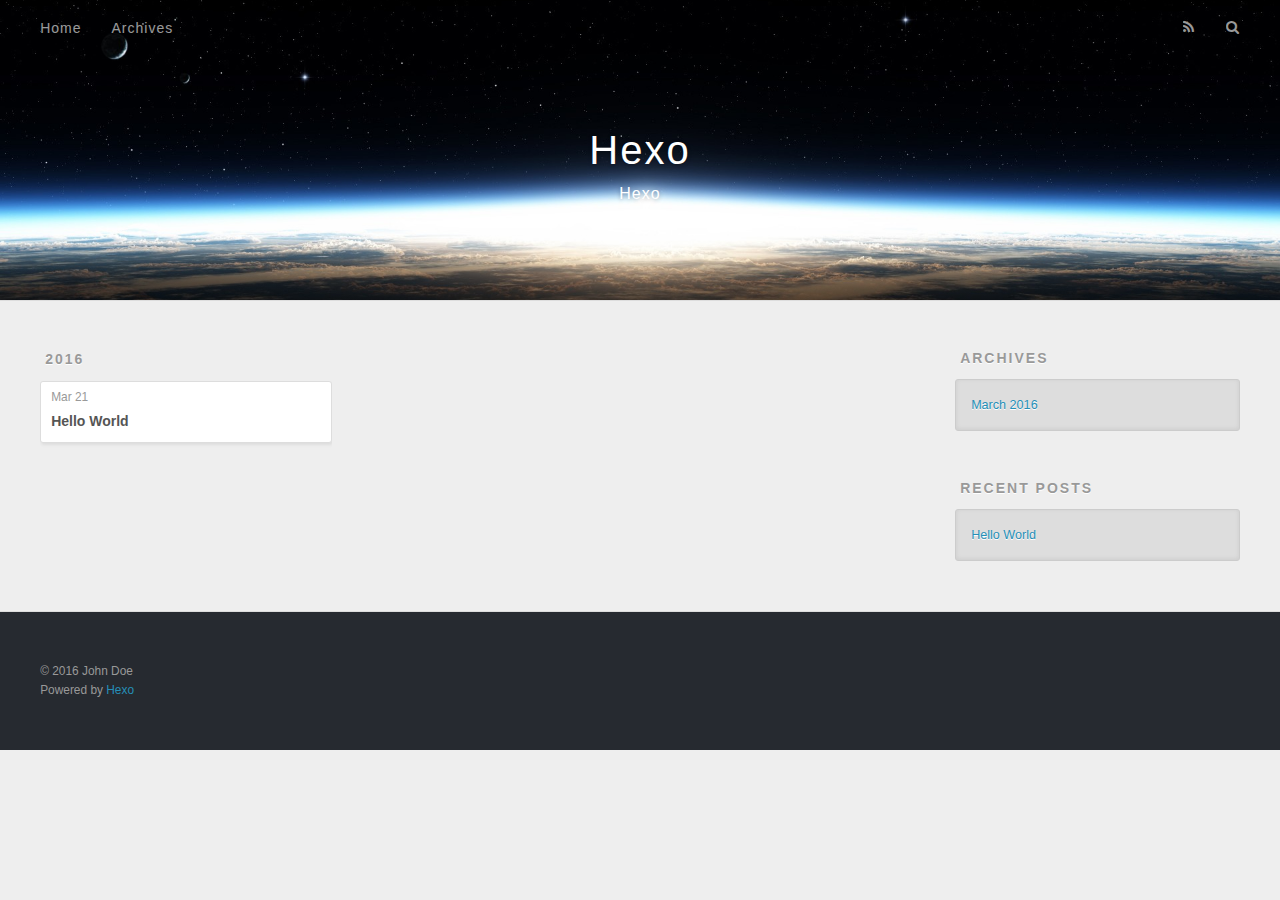
==== archives/index.html @ cb7609e4 "Site updated: 2016-03-21 18:05:34" ====
<!DOCTYPE html>
<html>
<head>
  <meta charset="utf-8">
  
  <title>Archives | Hexo</title>
  <meta name="viewport" content="width=device-width, initial-scale=1, maximum-scale=1">
  <meta name="description" content="Hexo">
<meta property="og:type" content="website">
<meta property="og:title" content="Hexo">
<meta property="og:url" content="http://yoursite.com/archives/index.html">
<meta property="og:site_name" content="Hexo">
<meta property="og:description" content="Hexo">
<meta name="twitter:card" content="summary">
<meta name="twitter:title" content="Hexo">
<meta name="twitter:description" content="Hexo">
  
    <link rel="alternate" href="/atom.xml" title="Hexo" type="application/atom+xml">
  
  
    <link rel="icon" href="/favicon.png">
  
  
    <link href="//fonts.googleapis.com/css?family=Source+Code+Pro" rel="stylesheet" type="text/css">
  
  <link rel="stylesheet" href="/css/style.css">
  

</head>

<body>
  <div id="container">
    <div id="wrap">
      <header id="header">
  <div id="banner"></div>
  <div id="header-outer" class="outer">
    <div id="header-title" class="inner">
      <h1 id="logo-wrap">
        <a href="/" id="logo">Hexo</a>
      </h1>
      
        <h2 id="subtitle-wrap">
          <a href="/" id="subtitle">Hexo</a>
        </h2>
      
    </div>
    <div id="header-inner" class="inner">
      <nav id="main-nav">
        <a id="main-nav-toggle" class="nav-icon"></a>
        
          <a class="main-nav-link" href="/">Home</a>
        
          <a class="main-nav-link" href="/archives">Archives</a>
        
      </nav>
      <nav id="sub-nav">
        
          <a id="nav-rss-link" class="nav-icon" href="/atom.xml" title="RSS Feed"></a>
        
        <a id="nav-search-btn" class="nav-icon" title="Search"></a>
      </nav>
      <div id="search-form-wrap">
        <form action="//google.com/search" method="get" accept-charset="UTF-8" class="search-form"><input type="search" name="q" results="0" class="search-form-input" placeholder="Search"><button type="submit" class="search-form-submit">&#xF002;</button><input type="hidden" name="sitesearch" value="http://yoursite.com"></form>
      </div>
    </div>
  </div>
</header>
      <div class="outer">
        <section id="main">
  
  
    
    
      
      
      <section class="archives-wrap">
        <div class="archive-year-wrap">
          <a href="/archives/2016" class="archive-year">2016</a>
        </div>
        <div class="archives">
    
    <article class="archive-article archive-type-post">
  <div class="archive-article-inner">
    <header class="archive-article-header">
      <a href="/2016/03/21/hello-world/" class="archive-article-date">
  <time datetime="2016-03-21T08:31:16.597Z" itemprop="datePublished">Mar 21</time>
</a>
      
  
    <h1 itemprop="name">
      <a class="archive-article-title" href="/2016/03/21/hello-world/">Hello World</a>
    </h1>
  

    </header>
  </div>
</article>
  
  
    </div></section>
  

</section>
        
          <aside id="sidebar">
  
    

  
    

  
    
  
    
  <div class="widget-wrap">
    <h3 class="widget-title">Archives</h3>
    <div class="widget">
      <ul class="archive-list"><li class="archive-list-item"><a class="archive-list-link" href="/archives/2016/03/">March 2016</a></li></ul>
    </div>
  </div>


  
    
  <div class="widget-wrap">
    <h3 class="widget-title">Recent Posts</h3>
    <div class="widget">
      <ul>
        
          <li>
            <a href="/2016/03/21/hello-world/">Hello World</a>
          </li>
        
      </ul>
    </div>
  </div>

  
</aside>
        
      </div>
      <footer id="footer">
  
  <div class="outer">
    <div id="footer-info" class="inner">
      &copy; 2016 John Doe<br>
      Powered by <a href="http://hexo.io/" target="_blank">Hexo</a>
    </div>
  </div>
</footer>
    </div>
    <nav id="mobile-nav">
  
    <a href="/" class="mobile-nav-link">Home</a>
  
    <a href="/archives" class="mobile-nav-link">Archives</a>
  
</nav>
    

<script src="//ajax.googleapis.com/ajax/libs/jquery/2.0.3/jquery.min.js"></script>


  <link rel="stylesheet" href="/fancybox/jquery.fancybox.css">
  <script src="/fancybox/jquery.fancybox.pack.js"></script>


<script src="/js/script.js"></script>

  </div>
</body>
</html>
---- css/style.css ----
body {
  width: 100%;
}
body:before,
body:after {
  content: "";
  display: table;
}
body:after {
  clear: both;
}
html,
body,
div,
span,
applet,
object,
iframe,
h1,
h2,
h3,
h4,
h5,
h6,
p,
blockquote,
pre,
a,
abbr,
acronym,
address,
big,
cite,
code,
del,
dfn,
em,
img,
ins,
kbd,
q,
s,
samp,
small,
strike,
strong,
sub,
sup,
tt,
var,
dl,
dt,
dd,
ol,
ul,
li,
fieldset,
form,
label,
legend,
table,
caption,
tbody,
tfoot,
thead,
tr,
th,
td {
  margin: 0;
  padding: 0;
  border: 0;
  outline: 0;
  font-weight: inherit;
  font-style: inherit;
  font-family: inherit;
  font-size: 100%;
  vertical-align: baseline;
}
body {
  line-height: 1;
  color: #000;
  background: #fff;
}
ol,
ul {
  list-style: none;
}
table {
  border-collapse: separate;
  border-spacing: 0;
  vertical-align: middle;
}
caption,
th,
td {
  text-align: left;
  font-weight: normal;
  vertical-align: middle;
}
a img {
  border: none;
}
input,
button {
  margin: 0;
  padding: 0;
}
input::-moz-focus-inner,
button::-moz-focus-inner {
  border: 0;
  padding: 0;
}
@font-face {
  font-family: FontAwesome;
  font-style: normal;
  font-weight: normal;
  src: url("fonts/fontawesome-webfont.eot?v=#4.0.3");
  src: url("fonts/fontawesome-webfont.eot?#iefix&v=#4.0.3") format("embedded-opentype"), url("fonts/fontawesome-webfont.woff?v=#4.0.3") format("woff"), url("fonts/fontawesome-webfont.ttf?v=#4.0.3") format("truetype"), url("fonts/fontawesome-webfont.svg#fontawesomeregular?v=#4.0.3") format("svg");
}
html,
body,
#container {
  height: 100%;
}
body {
  background: #eee;
  font: 14px "Helvetica Neue", Helvetica, Arial, sans-serif;
  -webkit-text-size-adjust: 100%;
}
.outer {
  max-width: 1220px;
  margin: 0 auto;
  padding: 0 20px;
}
.outer:before,
.outer:after {
  content: "";
  display: table;
}
.outer:after {
  clear: both;
}
.inner {
  display: inline;
  float: left;
  width: 98.33333333333333%;
  margin: 0 0.833333333333333%;
}
.left,
.alignleft {
  float: left;
}
.right,
.alignright {
  float: right;
}
.clear {
  clear: both;
}
#container {
  position: relative;
}
.mobile-nav-on {
  overflow: hidden;
}
#wrap {
  height: 100%;
  width: 100%;
  position: absolute;
  top: 0;
  left: 0;
  -webkit-transition: 0.2s ease-out;
  -moz-transition: 0.2s ease-out;
  -ms-transition: 0.2s ease-out;
  transition: 0.2s ease-out;
  z-index: 1;
  background: #eee;
}
.mobile-nav-on #wrap {
  left: 280px;
}
@media screen and (min-width: 768px) {
  #main {
    display: inline;
    float: left;
    width: 73.33333333333333%;
    margin: 0 0.833333333333333%;
  }
}
.article-date,
.article-category-link,
.archive-year,
.widget-title {
  text-decoration: none;
  text-transform: uppercase;
  letter-spacing: 2px;
  color: #999;
  margin-bottom: 1em;
  margin-left: 5px;
  line-height: 1em;
  text-shadow: 0 1px #fff;
  font-weight: bold;
}
.article-inner,
.archive-article-inner {
  background: #fff;
  -webkit-box-shadow: 1px 2px 3px #ddd;
  box-shadow: 1px 2px 3px #ddd;
  border: 1px solid #ddd;
  -webkit-border-radius: 3px;
  border-radius: 3px;
}
.article-entry h1,
.widget h1 {
  font-size: 2em;
}
.article-entry h2,
.widget h2 {
  font-size: 1.5em;
}
.article-entry h3,
.widget h3 {
  font-size: 1.3em;
}
.article-entry h4,
.widget h4 {
  font-size: 1.2em;
}
.article-entry h5,
.widget h5 {
  font-size: 1em;
}
.article-entry h6,
.widget h6 {
  font-size: 1em;
  color: #999;
}
.article-entry hr,
.widget hr {
  border: 1px dashed #ddd;
}
.article-entry strong,
.widget strong {
  font-weight: bold;
}
.article-entry em,
.widget em,
.article-entry cite,
.widget cite {
  font-style: italic;
}
.article-entry sup,
.widget sup,
.article-entry sub,
.widget sub {
  font-size: 0.75em;
  line-height: 0;
  position: relative;
  vertical-align: baseline;
}
.article-entry sup,
.widget sup {
  top: -0.5em;
}
.article-entry sub,
.widget sub {
  bottom: -0.2em;
}
.article-entry small,
.widget small {
  font-size: 0.85em;
}
.article-entry acronym,
.widget acronym,
.article-entry abbr,
.widget abbr {
  border-bottom: 1px dotted;
}
.article-entry ul,
.widget ul,
.article-entry ol,
.widget ol,
.article-entry dl,
.widget dl {
  margin: 0 20px;
  line-height: 1.6em;
}
.article-entry ul ul,
.widget ul ul,
.article-entry ol ul,
.widget ol ul,
.article-entry ul ol,
.widget ul ol,
.article-entry ol ol,
.widget ol ol {
  margin-top: 0;
  margin-bottom: 0;
}
.article-entry ul,
.widget ul {
  list-style: disc;
}
.article-entry ol,
.widget ol {
  list-style: decimal;
}
.article-entry dt,
.widget dt {
  font-weight: bold;
}
#header {
  height: 300px;
  position: relative;
  border-bottom: 1px solid #ddd;
}
#header:before,
#header:after {
  content: "";
  position: absolute;
  left: 0;
  right: 0;
  height: 40px;
}
#header:before {
  top: 0;
  background: -webkit-linear-gradient(rgba(0,0,0,0.2), transparent);
  background: -moz-linear-gradient(rgba(0,0,0,0.2), transparent);
  background: -ms-linear-gradient(rgba(0,0,0,0.2), transparent);
  background: linear-gradient(rgba(0,0,0,0.2), transparent);
}
#header:after {
  bottom: 0;
  background: -webkit-linear-gradient(transparent, rgba(0,0,0,0.2));
  background: -moz-linear-gradient(transparent, rgba(0,0,0,0.2));
  background: -ms-linear-gradient(transparent, rgba(0,0,0,0.2));
  background: linear-gradient(transparent, rgba(0,0,0,0.2));
}
#header-outer {
  height: 100%;
  position: relative;
}
#header-inner {
  position: relative;
  overflow: hidden;
}
#banner {
  position: absolute;
  top: 0;
  left: 0;
  width: 100%;
  height: 100%;
  background: url("images/banner.jpg") center #000;
  -webkit-background-size: cover;
  -moz-background-size: cover;
  background-size: cover;
  z-index: -1;
}
#header-title {
  text-align: center;
  height: 40px;
  position: absolute;
  top: 50%;
  left: 0;
  margin-top: -20px;
}
#logo,
#subtitle {
  text-decoration: none;
  color: #fff;
  font-weight: 300;
  text-shadow: 0 1px 4px rgba(0,0,0,0.3);
}
#logo {
  font-size: 40px;
  line-height: 40px;
  letter-spacing: 2px;
}
#subtitle {
  font-size: 16px;
  line-height: 16px;
  letter-spacing: 1px;
}
#subtitle-wrap {
  margin-top: 16px;
}
#main-nav {
  float: left;
  margin-left: -15px;
}
.nav-icon,
.main-nav-link {
  float: left;
  color: #fff;
  opacity: 0.6;
  text-decoration: none;
  text-shadow: 0 1px rgba(0,0,0,0.2);
  -webkit-transition: opacity 0.2s;
  -moz-transition: opacity 0.2s;
  -ms-transition: opacity 0.2s;
  transition: opacity 0.2s;
  display: block;
  padding: 20px 15px;
}
.nav-icon:hover,
.main-nav-link:hover {
  opacity: 1;
}
.nav-icon {
  font-family: FontAwesome;
  text-align: center;
  font-size: 14px;
  width: 14px;
  height: 14px;
  padding: 20px 15px;
  position: relative;
  cursor: pointer;
}
.main-nav-link {
  font-weight: 300;
  letter-spacing: 1px;
}
@media screen and (max-width: 479px) {
  .main-nav-link {
    display: none;
  }
}
#main-nav-toggle {
  display: none;
}
#main-nav-toggle:before {
  content: "\f0c9";
}
@media screen and (max-width: 479px) {
  #main-nav-toggle {
    display: block;
  }
}
#sub-nav {
  float: right;
  margin-right: -15px;
}
#nav-rss-link:before {
  content: "\f09e";
}
#nav-search-btn:before {
  content: "\f002";
}
#search-form-wrap {
  position: absolute;
  top: 15px;
  width: 150px;
  height: 30px;
  right: -150px;
  opacity: 0;
  -webkit-transition: 0.2s ease-out;
  -moz-transition: 0.2s ease-out;
  -ms-transition: 0.2s ease-out;
  transition: 0.2s ease-out;
}
#search-form-wrap.on {
  opacity: 1;
  right: 0;
}
@media screen and (max-width: 479px) {
  #search-form-wrap {
    width: 100%;
    right: -100%;
  }
}
.search-form {
  position: absolute;
  top: 0;
  left: 0;
  right: 0;
  background: #fff;
  padding: 5px 15px;
  -webkit-border-radius: 15px;
  border-radius: 15px;
  -webkit-box-shadow: 0 0 10px rgba(0,0,0,0.3);
  box-shadow: 0 0 10px rgba(0,0,0,0.3);
}
.search-form-input {
  border: none;
  background: none;
  color: #555;
  width: 100%;
  font: 13px "Helvetica Neue", Helvetica, Arial, sans-serif;
  outline: none;
}
.search-form-input::-webkit-search-results-decoration,
.search-form-input::-webkit-search-cancel-button {
  -webkit-appearance: none;
}
.search-form-submit {
  position: absolute;
  top: 50%;
  right: 10px;
  margin-top: -7px;
  font: 13px FontAwesome;
  border: none;
  background: none;
  color: #bbb;
  cursor: pointer;
}
.search-form-submit:hover,
.search-form-submit:focus {
  color: #777;
}
.article {
  margin: 50px 0;
}
.article-inner {
  overflow: hidden;
}
.article-meta:before,
.article-meta:after {
  content: "";
  display: table;
}
.article-meta:after {
  clear: both;
}
.article-date {
  float: left;
}
.article-category {
  float: left;
  line-height: 1em;
  color: #ccc;
  text-shadow: 0 1px #fff;
  margin-left: 8px;
}
.article-category:before {
  content: "\2022";
}
.article-category-link {
  margin: 0 12px 1em;
}
.article-header {
  padding: 20px 20px 0;
}
.article-title {
  text-decoration: none;
  font-size: 2em;
  font-weight: bold;
  color: #555;
  line-height: 1.1em;
  -webkit-transition: color 0.2s;
  -moz-transition: color 0.2s;
  -ms-transition: color 0.2s;
  transition: color 0.2s;
}
a.article-title:hover {
  color: #258fb8;
}
.article-entry {
  color: #555;
  padding: 0 20px;
}
.article-entry:before,
.article-entry:after {
  content: "";
  display: table;
}
.article-entry:after {
  clear: both;
}
.article-entry p,
.article-entry table {
  line-height: 1.6em;
  margin: 1.6em 0;
}
.article-entry h1,
.article-entry h2,
.article-entry h3,
.article-entry h4,
.article-entry h5,
.article-entry h6 {
  font-weight: bold;
}
.article-entry h1,
.article-entry h2,
.article-entry h3,
.article-entry h4,
.article-entry h5,
.article-entry h6 {
  line-height: 1.1em;
  margin: 1.1em 0;
}
.article-entry a {
  color: #258fb8;
  text-decoration: none;
}
.article-entry a:hover {
  text-decoration: underline;
}
.article-entry ul,
.article-entry ol,
.article-entry dl {
  margin-top: 1.6em;
  margin-bottom: 1.6em;
}
.article-entry img,
.article-entry video {
  max-width: 100%;
  height: auto;
  display: block;
  margin: auto;
}
.article-entry iframe {
  border: none;
}
.article-entry table {
  width: 100%;
  border-collapse: collapse;
  border-spacing: 0;
}
.article-entry th {
  font-weight: bold;
  border-bottom: 3px solid #ddd;
  padding-bottom: 0.5em;
}
.article-entry td {
  border-bottom: 1px solid #ddd;
  padding: 10px 0;
}
.article-entry blockquote {
  font-family: Georgia, "Times New Roman", serif;
  font-size: 1.4em;
  margin: 1.6em 20px;
  text-align: center;
}
.article-entry blockquote footer {
  font-size: 14px;
  margin: 1.6em 0;
  font-family: "Helvetica Neue", Helvetica, Arial, sans-serif;
}
.article-entry blockquote footer cite:before {
  content: "—";
  padding: 0 0.5em;
}
.article-entry .pullquote {
  text-align: left;
  width: 45%;
  margin: 0;
}
.article-entry .pullquote.left {
  margin-left: 0.5em;
  margin-right: 1em;
}
.article-entry .pullquote.right {
  margin-right: 0.5em;
  margin-left: 1em;
}
.article-entry .caption {
  color: #999;
  display: block;
  font-size: 0.9em;
  margin-top: 0.5em;
  position: relative;
  text-align: center;
}
.article-entry .video-container {
  position: relative;
  padding-top: 56.25%;
  height: 0;
  overflow: hidden;
}
.article-entry .video-container iframe,
.article-entry .video-container object,
.article-entry .video-container embed {
  position: absolute;
  top: 0;
  left: 0;
  width: 100%;
  height: 100%;
  margin-top: 0;
}
.article-more-link a {
  display: inline-block;
  line-height: 1em;
  padding: 6px 15px;
  -webkit-border-radius: 15px;
  border-radius: 15px;
  background: #eee;
  color: #999;
  text-shadow: 0 1px #fff;
  text-decoration: none;
}
.article-more-link a:hover {
  background: #258fb8;
  color: #fff;
  text-decoration: none;
  text-shadow: 0 1px #1e7293;
}
.article-footer {
  font-size: 0.85em;
  line-height: 1.6em;
  border-top: 1px solid #ddd;
  padding-top: 1.6em;
  margin: 0 20px 20px;
}
.article-footer:before,
.article-footer:after {
  content: "";
  display: table;
}
.article-footer:after {
  clear: both;
}
.article-footer a {
  color: #999;
  text-decoration: none;
}
.article-footer a:hover {
  color: #555;
}
.article-tag-list-item {
  float: left;
  margin-right: 10px;
}
.article-tag-list-link:before {
  content: "#";
}
.article-comment-link {
  float: right;
}
.article-comment-link:before {
  content: "\f075";
  font-family: FontAwesome;
  padding-right: 8px;
}
.article-share-link {
  cursor: pointer;
  float: right;
  margin-left: 20px;
}
.article-share-link:before {
  content: "\f064";
  font-family: FontAwesome;
  padding-right: 6px;
}
#article-nav {
  position: relative;
}
#article-nav:before,
#article-nav:after {
  content: "";
  display: table;
}
#article-nav:after {
  clear: both;
}
@media screen and (min-width: 768px) {
  #article-nav {
    margin: 50px 0;
  }
  #article-nav:before {
    width: 8px;
    height: 8px;
    position: absolute;
    top: 50%;
    left: 50%;
    margin-top: -4px;
    margin-left: -4px;
    content: "";
    -webkit-border-radius: 50%;
    border-radius: 50%;
    background: #ddd;
    -webkit-box-shadow: 0 1px 2px #fff;
    box-shadow: 0 1px 2px #fff;
  }
}
.article-nav-link-wrap {
  text-decoration: none;
  text-shadow: 0 1px #fff;
  color: #999;
  -webkit-box-sizing: border-box;
  -moz-box-sizing: border-box;
  box-sizing: border-box;
  margin-top: 50px;
  text-align: center;
  display: block;
}
.article-nav-link-wrap:hover {
  color: #555;
}
@media screen and (min-width: 768px) {
  .article-nav-link-wrap {
    width: 50%;
    margin-top: 0;
  }
}
@media screen and (min-width: 768px) {
  #article-nav-newer {
    float: left;
    text-align: right;
    padding-right: 20px;
  }
}
@media screen and (min-width: 768px) {
  #article-nav-older {
    float: right;
    text-align: left;
    padding-left: 20px;
  }
}
.article-nav-caption {
  text-transform: uppercase;
  letter-spacing: 2px;
  color: #ddd;
  line-height: 1em;
  font-weight: bold;
}
#article-nav-newer .article-nav-caption {
  margin-right: -2px;
}
.article-nav-title {
  font-size: 0.85em;
  line-height: 1.6em;
  margin-top: 0.5em;
}
.article-share-box {
  position: absolute;
  display: none;
  background: #fff;
  -webkit-box-shadow: 1px 2px 10px rgba(0,0,0,0.2);
  box-shadow: 1px 2px 10px rgba(0,0,0,0.2);
  -webkit-border-radius: 3px;
  border-radius: 3px;
  margin-left: -145px;
  overflow: hidden;
  z-index: 1;
}
.article-share-box.on {
  display: block;
}
.article-share-input {
  width: 100%;
  background: none;
  -webkit-box-sizing: border-box;
  -moz-box-sizing: border-box;
  box-sizing: border-box;
  font: 14px "Helvetica Neue", Helvetica, Arial, sans-serif;
  padding: 0 15px;
  color: #555;
  outline: none;
  border: 1px solid #ddd;
  -webkit-border-radius: 3px 3px 0 0;
  border-radius: 3px 3px 0 0;
  height: 36px;
  line-height: 36px;
}
.article-share-links {
  background: #eee;
}
.article-share-links:before,
.article-share-links:after {
  content: "";
  display: table;
}
.article-share-links:after {
  clear: both;
}
.article-share-twitter,
.article-share-facebook,
.article-share-pinterest,
.article-share-google {
  width: 50px;
  height: 36px;
  display: block;
  float: left;
  position: relative;
  color: #999;
  text-shadow: 0 1px #fff;
}
.article-share-twitter:before,
.article-share-facebook:before,
.article-share-pinterest:before,
.article-share-google:before {
  font-size: 20px;
  font-family: FontAwesome;
  width: 20px;
  height: 20px;
  position: absolute;
  top: 50%;
  left: 50%;
  margin-top: -10px;
  margin-left: -10px;
  text-align: center;
}
.article-share-twitter:hover,
.article-share-facebook:hover,
.article-share-pinterest:hover,
.article-share-google:hover {
  color: #fff;
}
.article-share-twitter:before {
  content: "\f099";
}
.article-share-twitter:hover {
  background: #00aced;
  text-shadow: 0 1px #008abe;
}
.article-share-facebook:before {
  content: "\f09a";
}
.article-share-facebook:hover {
  background: #3b5998;
  text-shadow: 0 1px #2f477a;
}
.article-share-pinterest:before {
  content: "\f0d2";
}
.article-share-pinterest:hover {
  background: #cb2027;
  text-shadow: 0 1px #a21a1f;
}
.article-share-google:before {
  content: "\f0d5";
}
.article-share-google:hover {
  background: #dd4b39;
  text-shadow: 0 1px #be3221;
}
.article-gallery {
  background: #000;
  position: relative;
}
.article-gallery-photos {
  position: relative;
  overflow: hidden;
}
.article-gallery-img {
  display: none;
  max-width: 100%;
}
.article-gallery-img:first-child {
  display: block;
}
.article-gallery-img.loaded {
  position: absolute;
  display: block;
}
.article-gallery-img img {
  display: block;
  max-width: 100%;
  margin: 0 auto;
}
#comments {
  background: #fff;
  -webkit-box-shadow: 1px 2px 3px #ddd;
  box-shadow: 1px 2px 3px #ddd;
  padding: 20px;
  border: 1px solid #ddd;
  -webkit-border-radius: 3px;
  border-radius: 3px;
  margin: 50px 0;
}
#comments a {
  color: #258fb8;
}
.archives-wrap {
  margin: 50px 0;
}
.archives:before,
.archives:after {
  content: "";
  display: table;
}
.archives:after {
  clear: both;
}
.archive-year-wrap {
  margin-bottom: 1em;
}
.archives {
  -webkit-column-gap: 10px;
  -moz-column-gap: 10px;
  column-gap: 10px;
}
@media screen and (min-width: 480px) and (max-width: 767px) {
  .archives {
    -webkit-column-count: 2;
    -moz-column-count: 2;
    column-count: 2;
  }
}
@media screen and (min-width: 768px) {
  .archives {
    -webkit-column-count: 3;
    -moz-column-count: 3;
    column-count: 3;
  }
}
.archive-article {
  -webkit-column-break-inside: avoid;
  page-break-inside: avoid;
  overflow: hidden;
  break-inside: avoid-column;
}
.archive-article-inner {
  padding: 10px;
  margin-bottom: 15px;
}
.archive-article-title {
  text-decoration: none;
  font-weight: bold;
  color: #555;
  -webkit-transition: color 0.2s;
  -moz-transition: color 0.2s;
  -ms-transition: color 0.2s;
  transition: color 0.2s;
  line-height: 1.6em;
}
.archive-article-title:hover {
  color: #258fb8;
}
.archive-article-footer {
  margin-top: 1em;
}
.archive-article-date {
  color: #999;
  text-decoration: none;
  font-size: 0.85em;
  line-height: 1em;
  margin-bottom: 0.5em;
  display: block;
}
#page-nav {
  margin: 50px auto;
  background: #fff;
  -webkit-box-shadow: 1px 2px 3px #ddd;
  box-shadow: 1px 2px 3px #ddd;
  border: 1px solid #ddd;
  -webkit-border-radius: 3px;
  border-radius: 3px;
  text-align: center;
  color: #999;
  overflow: hidden;
}
#page-nav:before,
#page-nav:after {
  content: "";
  display: table;
}
#page-nav:after {
  clear: both;
}
#page-nav a,
#page-nav span {
  padding: 10px 20px;
  line-height: 1;
  height: 2ex;
}
#page-nav a {
  color: #999;
  text-decoration: none;
}
#page-nav a:hover {
  background: #999;
  color: #fff;
}
#page-nav .prev {
  float: left;
}
#page-nav .next {
  float: right;
}
#page-nav .page-number {
  display: inline-block;
}
@media screen and (max-width: 479px) {
  #page-nav .page-number {
    display: none;
  }
}
#page-nav .current {
  color: #555;
  font-weight: bold;
}
#page-nav .space {
  color: #ddd;
}
#footer {
  background: #262a30;
  padding: 50px 0;
  border-top: 1px solid #ddd;
  color: #999;
}
#footer a {
  color: #258fb8;
  text-decoration: none;
}
#footer a:hover {
  text-decoration: underline;
}
#footer-info {
  line-height: 1.6em;
  font-size: 0.85em;
}
.article-entry pre,
.article-entry .highlight {
  background: #2d2d2d;
  margin: 0 -20px;
  padding: 15px 20px;
  border-style: solid;
  border-color: #ddd;
  border-width: 1px 0;
  overflow: auto;
  color: #ccc;
  line-height: 22.400000000000002px;
}
.article-entry .highlight .gutter pre,
.article-entry .gist .gist-file .gist-data .line-numbers {
  color: #666;
  font-size: 0.85em;
}
.article-entry pre,
.article-entry code {
  font-family: "Source Code Pro", Consolas, Monaco, Menlo, Consolas, monospace;
}
.article-entry code {
  background: #eee;
  text-shadow: 0 1px #fff;
  padding: 0 0.3em;
}
.article-entry pre code {
  background: none;
  text-shadow: none;
  padding: 0;
}
.article-entry .highlight pre {
  border: none;
  margin: 0;
  padding: 0;
}
.article-entry .highlight table {
  margin: 0;
  width: auto;
}
.article-entry .highlight td {
  border: none;
  padding: 0;
}
.article-entry .highlight figcaption {
  font-size: 0.85em;
  color: #999;
  line-height: 1em;
  margin-bottom: 1em;
}
.article-entry .highlight figcaption:before,
.article-entry .highlight figcaption:after {
  content: "";
  display: table;
}
.article-entry .highlight figcaption:after {
  clear: both;
}
.article-entry .highlight figcaption a {
  float: right;
}
.article-entry .highlight .gutter pre {
  text-align: right;
  padding-right: 20px;
}
.article-entry .highlight .line {
  height: 22.400000000000002px;
}
.article-entry .gist {
  margin: 0 -20px;
  border-style: solid;
  border-color: #ddd;
  border-width: 1px 0;
  background: #2d2d2d;
  padding: 15px 20px 15px 0;
}
.article-entry .gist .gist-file {
  border: none;
  font-family: "Source Code Pro", Consolas, Monaco, Menlo, Consolas, monospace;
  margin: 0;
}
.article-entry .gist .gist-file .gist-data {
  background: none;
  border: none;
}
.article-entry .gist .gist-file .gist-data .line-numbers {
  background: none;
  border: none;
  padding: 0 20px 0 0;
}
.article-entry .gist .gist-file .gist-data .line-data {
  padding: 0 !important;
}
.article-entry .gist .gist-file .highlight {
  margin: 0;
  padding: 0;
  border: none;
}
.article-entry .gist .gist-file .gist-meta {
  background: #2d2d2d;
  color: #999;
  font: 0.85em "Helvetica Neue", Helvetica, Arial, sans-serif;
  text-shadow: 0 0;
  padding: 0;
  margin-top: 1em;
  margin-left: 20px;
}
.article-entry .gist .gist-file .gist-meta a {
  color: #258fb8;
  font-weight: normal;
}
.article-entry .gist .gist-file .gist-meta a:hover {
  text-decoration: underline;
}
pre .comment,
pre .title {
  color: #999;
}
pre .variable,
pre .attribute,
pre .tag,
pre .regexp,
pre .ruby .constant,
pre .xml .tag .title,
pre .xml .pi,
pre .xml .doctype,
pre .html .doctype,
pre .css .id,
pre .css .class,
pre .css .pseudo {
  color: #f2777a;
}
pre .number,
pre .preprocessor,
pre .built_in,
pre .literal,
pre .params,
pre .constant {
  color: #f99157;
}
pre .class,
pre .ruby .class .title,
pre .css .rules .attribute {
  color: #9c9;
}
pre .string,
pre .value,
pre .inheritance,
pre .header,
pre .ruby .symbol,
pre .xml .cdata {
  color: #9c9;
}
pre .css .hexcolor {
  color: #6cc;
}
pre .function,
pre .python .decorator,
pre .python .title,
pre .ruby .function .title,
pre .ruby .title .keyword,
pre .perl .sub,
pre .javascript .title,
pre .coffeescript .title {
  color: #69c;
}
pre .keyword,
pre .javascript .function {
  color: #c9c;
}
@media screen and (max-width: 479px) {
  #mobile-nav {
    position: absolute;
    top: 0;
    left: 0;
    width: 280px;
    height: 100%;
    background: #191919;
    border-right: 1px solid #fff;
  }
}
@media screen and (max-width: 479px) {
  .mobile-nav-link {
    display: block;
    color: #999;
    text-decoration: none;
    padding: 15px 20px;
    font-weight: bold;
  }
  .mobile-nav-link:hover {
    color: #fff;
  }
}
@media screen and (min-width: 768px) {
  #sidebar {
    display: inline;
    float: left;
    width: 23.333333333333332%;
    margin: 0 0.833333333333333%;
  }
}
.widget-wrap {
  margin: 50px 0;
}
.widget {
  color: #777;
  text-shadow: 0 1px #fff;
  background: #ddd;
  -webkit-box-shadow: 0 -1px 4px #ccc inset;
  box-shadow: 0 -1px 4px #ccc inset;
  border: 1px solid #ccc;
  padding: 15px;
  -webkit-border-radius: 3px;
  border-radius: 3px;
}
.widget a {
  color: #258fb8;
  text-decoration: none;
}
.widget a:hover {
  text-decoration: underline;
}
.widget ul ul,
.widget ol ul,
.widget dl ul,
.widget ul ol,
.widget ol ol,
.widget dl ol,
.widget ul dl,
.widget ol dl,
.widget dl dl {
  margin-left: 15px;
  list-style: disc;
}
.widget {
  line-height: 1.6em;
  word-wrap: break-word;
  font-size: 0.9em;
}
.widget ul,
.widget ol {
  list-style: none;
  margin: 0;
}
.widget ul ul,
.widget ol ul,
.widget ul ol,
.widget ol ol {
  margin: 0 20px;
}
.widget ul ul,
.widget ol ul {
  list-style: disc;
}
.widget ul ol,
.widget ol ol {
  list-style: decimal;
}
.category-list-count,
.tag-list-count,
.archive-list-count {
  padding-left: 5px;
  color: #999;
  font-size: 0.85em;
}
.category-list-count:before,
.tag-list-count:before,
.archive-list-count:before {
  content: "(";
}
.category-list-count:after,
.tag-list-count:after,
.archive-list-count:after {
  content: ")";
}
.tagcloud a {
  margin-right: 5px;
  display: inline-block;
}
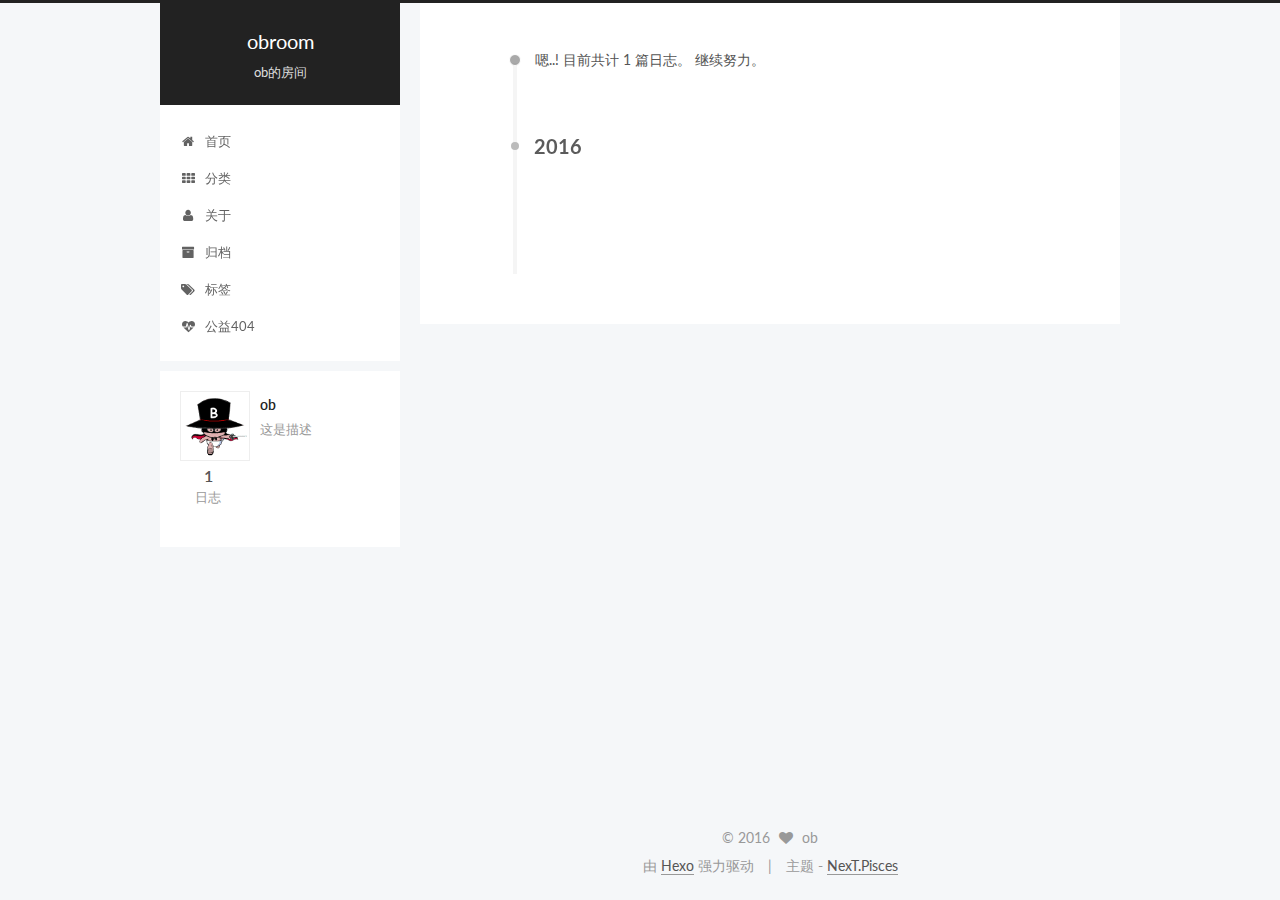
==== commit ffcad833: "Site updated: 2016-03-21 21:58:48" ====
--- a/archives/index.html
+++ b/archives/index.html
@@ -1,173 +1,461 @@
-<!DOCTYPE html>
-<html>
+<!doctype html>
+
+
+
+  
+
+
+<html class="theme-next pisces use-motion">
 <head>
-  <meta charset="utf-8">
-  
-  <title>Archives | Hexo</title>
-  <meta name="viewport" content="width=device-width, initial-scale=1, maximum-scale=1">
-  <meta name="description" content="Hexo">
+  <meta charset="UTF-8"/>
+<meta http-equiv="X-UA-Compatible" content="IE=edge,chrome=1" />
+<meta name="viewport" content="width=device-width, initial-scale=1, maximum-scale=1"/>
+
+
+
+<meta http-equiv="Cache-Control" content="no-transform" />
+<meta http-equiv="Cache-Control" content="no-siteapp" />
+
+
+
+
+
+
+
+
+
+
+
+
+  <link href="/vendors/fancybox/source/jquery.fancybox.css?v=2.1.5" rel="stylesheet" type="text/css"/>
+
+
+
+
+  <link href="//fonts.googleapis.com/css?family=Lato:300,400,700,400italic&subset=latin,latin-ext" rel="stylesheet" type="text/css">
+
+
+
+<link href="/vendors/font-awesome/css/font-awesome.min.css?v=4.4.0" rel="stylesheet" type="text/css" />
+
+<link href="/css/main.css?v=0.5.0" rel="stylesheet" type="text/css" />
+
+
+  <meta name="keywords" content="Hexo, NexT" />
+
+
+
+
+
+
+
+
+  <link rel="shortcut icon" type="image/x-icon" href="/favicon.ico?v=0.5.0" />
+
+
+
+
+
+
+<meta name="description" content="这是描述">
 <meta property="og:type" content="website">
-<meta property="og:title" content="Hexo">
-<meta property="og:url" content="http://yoursite.com/archives/index.html">
-<meta property="og:site_name" content="Hexo">
-<meta property="og:description" content="Hexo">
+<meta property="og:title" content="obroom">
+<meta property="og:url" content="http://obroom.com/archives/index.html">
+<meta property="og:site_name" content="obroom">
+<meta property="og:description" content="这是描述">
 <meta name="twitter:card" content="summary">
-<meta name="twitter:title" content="Hexo">
-<meta name="twitter:description" content="Hexo">
-  
-    <link rel="alternate" href="/atom.xml" title="Hexo" type="application/atom+xml">
-  
-  
-    <link rel="icon" href="/favicon.png">
-  
-  
-    <link href="//fonts.googleapis.com/css?family=Source+Code+Pro" rel="stylesheet" type="text/css">
-  
-  <link rel="stylesheet" href="/css/style.css">
-  
-
+<meta name="twitter:title" content="obroom">
+<meta name="twitter:description" content="这是描述">
+
+
+
+<script type="text/javascript" id="hexo.configuration">
+  var NexT = window.NexT || {};
+  var CONFIG = {
+    scheme: 'Pisces',
+    sidebar: {"position":"left","display":"post"},
+    fancybox: true,
+    motion: true,
+    duoshuo: {
+      userId: 0,
+      author: '博主'
+    }
+  };
+</script>
+
+  <title> 归档 | obroom </title>
 </head>
 
-<body>
-  <div id="container">
-    <div id="wrap">
-      <header id="header">
-  <div id="banner"></div>
-  <div id="header-outer" class="outer">
-    <div id="header-title" class="inner">
-      <h1 id="logo-wrap">
-        <a href="/" id="logo">Hexo</a>
+<body itemscope itemtype="http://schema.org/WebPage" lang="zh-Hans">
+
+  
+
+
+
+
+
+
+
+
+
+
+  
+  
+    
+  
+
+  <div class="container one-collumn sidebar-position-left  page-archive  ">
+    <div class="headband"></div>
+
+    <header id="header" class="header" itemscope itemtype="http://schema.org/WPHeader">
+      <div class="header-inner"><div class="site-meta ">
+  
+
+  <div class="custom-logo-site-title">
+    <a href="/"  class="brand" rel="start">
+      <span class="logo-line-before"><i></i></span>
+      <span class="site-title">obroom</span>
+      <span class="logo-line-after"><i></i></span>
+    </a>
+  </div>
+  <p class="site-subtitle">ob的房间</p>
+</div>
+
+<div class="site-nav-toggle">
+  <button>
+    <span class="btn-bar"></span>
+    <span class="btn-bar"></span>
+    <span class="btn-bar"></span>
+  </button>
+</div>
+
+<nav class="site-nav">
+  
+
+  
+    <ul id="menu" class="menu">
+      
+        
+        <li class="menu-item menu-item-home">
+          <a href="/" rel="section">
+            
+              <i class="menu-item-icon fa fa-home fa-fw"></i> <br />
+            
+            首页
+          </a>
+        </li>
+      
+        
+        <li class="menu-item menu-item-categories">
+          <a href="/categories" rel="section">
+            
+              <i class="menu-item-icon fa fa-th fa-fw"></i> <br />
+            
+            分类
+          </a>
+        </li>
+      
+        
+        <li class="menu-item menu-item-about">
+          <a href="/about" rel="section">
+            
+              <i class="menu-item-icon fa fa-user fa-fw"></i> <br />
+            
+            关于
+          </a>
+        </li>
+      
+        
+        <li class="menu-item menu-item-archives">
+          <a href="/archives" rel="section">
+            
+              <i class="menu-item-icon fa fa-archive fa-fw"></i> <br />
+            
+            归档
+          </a>
+        </li>
+      
+        
+        <li class="menu-item menu-item-tags">
+          <a href="/tags" rel="section">
+            
+              <i class="menu-item-icon fa fa-tags fa-fw"></i> <br />
+            
+            标签
+          </a>
+        </li>
+      
+        
+        <li class="menu-item menu-item-commonweal">
+          <a href="/404.html" rel="section">
+            
+              <i class="menu-item-icon fa fa-heartbeat fa-fw"></i> <br />
+            
+            公益404
+          </a>
+        </li>
+      
+
+      
+    </ul>
+  
+
+  
+</nav>
+
+ </div>
+    </header>
+
+    <main id="main" class="main">
+      <div class="main-inner">
+        <div class="content-wrap">
+          <div id="content" class="content">
+            
+
+  <section id="posts" class="posts-collapse">
+    <span class="archive-move-on"></span>
+
+    <span class="archive-page-counter">
+      
+      
+      
+        
+      
+      嗯..! 目前共计 1 篇日志。 继续努力。
+    </span>
+
+    
+
+      
+      
+      
+
+      
+        
+        <div class="collection-title">
+          <h2 class="archive-year motion-element" id="archive-year-2016">2016</h2>
+        </div>
+      
+      
+
+      
+
+  <article class="post post-type-normal" itemscope itemtype="http://schema.org/Article">
+    <header class="post-header">
+
+      <h1 class="post-title">
+        
+            <a class="post-title-link" href="/2016/03/21/hello-world/" itemprop="url">
+              
+                <span itemprop="name">Hello World</span>
+              
+            </a>
+        
       </h1>
-      
-        <h2 id="subtitle-wrap">
-          <a href="/" id="subtitle">Hexo</a>
-        </h2>
-      
-    </div>
-    <div id="header-inner" class="inner">
-      <nav id="main-nav">
-        <a id="main-nav-toggle" class="nav-icon"></a>
-        
-          <a class="main-nav-link" href="/">Home</a>
-        
-          <a class="main-nav-link" href="/archives">Archives</a>
-        
-      </nav>
-      <nav id="sub-nav">
-        
-          <a id="nav-rss-link" class="nav-icon" href="/atom.xml" title="RSS Feed"></a>
-        
-        <a id="nav-search-btn" class="nav-icon" title="Search"></a>
-      </nav>
-      <div id="search-form-wrap">
-        <form action="//google.com/search" method="get" accept-charset="UTF-8" class="search-form"><input type="search" name="q" results="0" class="search-form-input" placeholder="Search"><button type="submit" class="search-form-submit">&#xF002;</button><input type="hidden" name="sitesearch" value="http://yoursite.com"></form>
+
+      <div class="post-meta">
+        <time class="post-time" itemprop="dateCreated"
+              datetime="2016-03-21T16:31:16+08:00"
+              content="2016-03-21" >
+          03-21
+        </time>
       </div>
+
+    </header>
+  </article>
+
+
+
+    
+
+  </section>
+
+  
+
+
+
+          </div>
+          
+
+
+          
+
+        </div>
+        
+          
+  
+  <div class="sidebar-toggle">
+    <div class="sidebar-toggle-line-wrap">
+      <span class="sidebar-toggle-line sidebar-toggle-line-first"></span>
+      <span class="sidebar-toggle-line sidebar-toggle-line-middle"></span>
+      <span class="sidebar-toggle-line sidebar-toggle-line-last"></span>
     </div>
   </div>
-</header>
-      <div class="outer">
-        <section id="main">
-  
-  
-    
-    
-      
-      
-      <section class="archives-wrap">
-        <div class="archive-year-wrap">
-          <a href="/archives/2016" class="archive-year">2016</a>
+
+  <aside id="sidebar" class="sidebar">
+    <div class="sidebar-inner">
+
+      
+
+      
+
+      <section class="site-overview sidebar-panel  sidebar-panel-active ">
+        <div class="site-author motion-element" itemprop="author" itemscope itemtype="http://schema.org/Person">
+          <img class="site-author-image" itemprop="image"
+               src="/images/avatar.gif"
+               alt="ob" />
+          <p class="site-author-name" itemprop="name">ob</p>
+          <p class="site-description motion-element" itemprop="description">这是描述</p>
         </div>
-        <div class="archives">
-    
-    <article class="archive-article archive-type-post">
-  <div class="archive-article-inner">
-    <header class="archive-article-header">
-      <a href="/2016/03/21/hello-world/" class="archive-article-date">
-  <time datetime="2016-03-21T08:31:16.597Z" itemprop="datePublished">Mar 21</time>
-</a>
-      
-  
-    <h1 itemprop="name">
-      <a class="archive-article-title" href="/2016/03/21/hello-world/">Hello World</a>
-    </h1>
-  
-
-    </header>
-  </div>
-</article>
-  
-  
-    </div></section>
-  
-
-</section>
-        
-          <aside id="sidebar">
-  
-    
-
-  
-    
-
-  
-    
-  
-    
-  <div class="widget-wrap">
-    <h3 class="widget-title">Archives</h3>
-    <div class="widget">
-      <ul class="archive-list"><li class="archive-list-item"><a class="archive-list-link" href="/archives/2016/03/">March 2016</a></li></ul>
+        <nav class="site-state motion-element">
+          <div class="site-state-item site-state-posts">
+            <a href="/archives">
+              <span class="site-state-item-count">1</span>
+              <span class="site-state-item-name">日志</span>
+            </a>
+          </div>
+
+          
+
+          
+
+        </nav>
+
+        
+
+        <div class="links-of-author motion-element">
+          
+        </div>
+
+        
+        
+
+        
+        <div class="links-of-blogroll motion-element">
+          
+        </div>
+
+      </section>
+
+      
+
+    </div>
+  </aside>
+
+
+        
+      </div>
+    </main>
+
+    <footer id="footer" class="footer">
+      <div class="footer-inner">
+        <div class="copyright" >
+  
+  &copy; 
+  <span itemprop="copyrightYear">2016</span>
+  <span class="with-love">
+    <i class="fa fa-heart"></i>
+  </span>
+  <span class="author" itemprop="copyrightHolder">ob</span>
+</div>
+
+<div class="powered-by">
+  由 <a class="theme-link" href="http://hexo.io">Hexo</a> 强力驱动
+</div>
+
+<div class="theme-info">
+  主题 -
+  <a class="theme-link" href="https://github.com/iissnan/hexo-theme-next">
+    NexT.Pisces
+  </a>
+</div>
+
+
+
+      </div>
+    </footer>
+
+    <div class="back-to-top">
+      <i class="fa fa-arrow-up"></i>
     </div>
   </div>
 
-
-  
-    
-  <div class="widget-wrap">
-    <h3 class="widget-title">Recent Posts</h3>
-    <div class="widget">
-      <ul>
-        
-          <li>
-            <a href="/2016/03/21/hello-world/">Hello World</a>
-          </li>
-        
-      </ul>
-    </div>
-  </div>
-
-  
-</aside>
-        
-      </div>
-      <footer id="footer">
-  
-  <div class="outer">
-    <div id="footer-info" class="inner">
-      &copy; 2016 John Doe<br>
-      Powered by <a href="http://hexo.io/" target="_blank">Hexo</a>
-    </div>
-  </div>
-</footer>
-    </div>
-    <nav id="mobile-nav">
-  
-    <a href="/" class="mobile-nav-link">Home</a>
-  
-    <a href="/archives" class="mobile-nav-link">Archives</a>
-  
-</nav>
-    
-
-<script src="//ajax.googleapis.com/ajax/libs/jquery/2.0.3/jquery.min.js"></script>
-
-
-  <link rel="stylesheet" href="/fancybox/jquery.fancybox.css">
-  <script src="/fancybox/jquery.fancybox.pack.js"></script>
-
-
-<script src="/js/script.js"></script>
-
-  </div>
+  
+
+
+  
+
+
+
+
+<script type="text/javascript">
+  if (Object.prototype.toString.call(window.Promise) !== '[object Function]') {
+    window.Promise = null;
+  }
+</script>
+
+
+  <script type="text/javascript" src="/vendors/jquery/index.js?v=2.1.3"></script>
+
+  <script type="text/javascript" src="/vendors/fastclick/lib/fastclick.min.js?v=1.0.6"></script>
+
+  <script type="text/javascript" src="/vendors/jquery_lazyload/jquery.lazyload.js?v=1.9.7"></script>
+
+  <script type="text/javascript" src="/vendors/velocity/velocity.min.js"></script>
+
+  <script type="text/javascript" src="/vendors/velocity/velocity.ui.min.js"></script>
+
+  <script type="text/javascript" src="/vendors/fancybox/source/jquery.fancybox.pack.js"></script>
+
+
+  
+
+
+  <script type="text/javascript" src="/js/src/utils.js?v=0.5.0"></script>
+
+  <script type="text/javascript" src="/js/src/motion.js?v=0.5.0"></script>
+
+
+
+  
+  
+
+
+  <script type="text/javascript" src="/js/src/affix.js?v=0.5.0"></script>
+
+  <script type="text/javascript" src="/js/src/schemes/pisces.js?v=0.5.0"></script>
+
+
+
+  
+  
+    <script type="text/javascript" id="motion.page.archive">
+      $('.archive-year').velocity('transition.slideLeftIn');
+    </script>
+  
+
+
+  
+
+
+  <script type="text/javascript" src="/js/src/bootstrap.js?v=0.5.0"></script>
+
+
+
+  
+
+
+
+  
+
+
+
+  
+  
+  
+
+  
+
+
 </body>
-</html>+</html>
--- a/css/main.css
+++ b/css/main.css
@@ -0,0 +1,2427 @@
+/* normalize.css v3.0.2 | MIT License | git.io/normalize */
+html {
+  font-family: sans-serif; /* 1 */
+  -ms-text-size-adjust: 100%; /* 2 */
+  -webkit-text-size-adjust: 100%; /* 2 */
+}
+body {
+  margin: 0;
+}
+article,
+aside,
+details,
+figcaption,
+figure,
+footer,
+header,
+hgroup,
+main,
+menu,
+nav,
+section,
+summary {
+  display: block;
+}
+audio,
+canvas,
+progress,
+video {
+  display: inline-block; /* 1 */
+  vertical-align: baseline; /* 2 */
+}
+audio:not([controls]) {
+  display: none;
+  height: 0;
+}
+[hidden],
+template {
+  display: none;
+}
+a {
+  background-color: transparent;
+}
+a:active,
+a:hover {
+  outline: 0;
+}
+abbr[title] {
+  border-bottom: 1px dotted;
+}
+b,
+strong {
+  font-weight: bold;
+}
+dfn {
+  font-style: italic;
+}
+h1 {
+  font-size: 2em;
+  margin: 0.67em 0;
+}
+mark {
+  background: #ff0;
+  color: #000;
+}
+small {
+  font-size: 80%;
+}
+sub,
+sup {
+  font-size: 75%;
+  line-height: 0;
+  position: relative;
+  vertical-align: baseline;
+}
+sup {
+  top: -0.5em;
+}
+sub {
+  bottom: -0.25em;
+}
+img {
+  border: 0;
+}
+svg:not(:root) {
+  overflow: hidden;
+}
+figure {
+  margin: 1em 40px;
+}
+hr {
+  -moz-box-sizing: content-box;
+  box-sizing: content-box;
+  height: 0;
+}
+pre {
+  overflow: auto;
+}
+code,
+kbd,
+pre,
+samp {
+  font-family: monospace, monospace;
+  font-size: 1em;
+}
+button,
+input,
+optgroup,
+select,
+textarea {
+  color: inherit; /* 1 */
+  font: inherit; /* 2 */
+  margin: 0; /* 3 */
+}
+button {
+  overflow: visible;
+}
+button,
+select {
+  text-transform: none;
+}
+button,
+html input[type="button"],
+input[type="reset"],
+input[type="submit"] {
+  -webkit-appearance: button; /* 2 */
+  cursor: pointer; /* 3 */
+}
+button[disabled],
+html input[disabled] {
+  cursor: default;
+}
+button::-moz-focus-inner,
+input::-moz-focus-inner {
+  border: 0;
+  padding: 0;
+}
+input {
+  line-height: normal;
+}
+input[type="checkbox"],
+input[type="radio"] {
+  box-sizing: border-box; /* 1 */
+  padding: 0; /* 2 */
+}
+input[type="number"]::-webkit-inner-spin-button,
+input[type="number"]::-webkit-outer-spin-button {
+  height: auto;
+}
+input[type="search"] {
+  -webkit-appearance: textfield; /* 1 */
+  -moz-box-sizing: content-box;
+  -webkit-box-sizing: content-box; /* 2 */
+  box-sizing: content-box;
+}
+input[type="search"]::-webkit-search-cancel-button,
+input[type="search"]::-webkit-search-decoration {
+  -webkit-appearance: none;
+}
+fieldset {
+  border: 1px solid #c0c0c0;
+  margin: 0 2px;
+  padding: 0.35em 0.625em 0.75em;
+}
+legend {
+  border: 0; /* 1 */
+  padding: 0; /* 2 */
+}
+textarea {
+  overflow: auto;
+}
+optgroup {
+  font-weight: bold;
+}
+table {
+  border-collapse: collapse;
+  border-spacing: 0;
+}
+td,
+th {
+  padding: 0;
+}
+::selection {
+  background: #262a30;
+  color: #fff;
+}
+body {
+  position: relative;
+  font-family: Lato, "PingFang SC", "Microsoft YaHei", sans-serif;
+  font-size: 14px;
+  line-height: 2;
+  color: #555;
+  background: #fff;
+}
+@media (max-width: 767px) {
+  body {
+    padding-right: 0 !important;
+  }
+}
+@media (min-width: 768px) and (max-width: 991px) {
+  body {
+    padding-right: 0 !important;
+  }
+}
+@media (min-width: 1600px) {
+  body {
+    font-size: 16px;
+  }
+}
+h1,
+h2,
+h3,
+h4,
+h5,
+h6 {
+  margin: 0;
+  padding: 0;
+  font-weight: bold;
+  line-height: 1.5;
+  font-family: Lato, "PingFang SC", "Microsoft YaHei", sans-serif;
+}
+h2,
+h3,
+h4,
+h5,
+h6 {
+  margin: 20px 0 15px;
+}
+h1 {
+  font-size: 22px;
+}
+@media (max-width: 767px) {
+  h1 {
+    font-size: 18px;
+  }
+}
+h2 {
+  font-size: 20px;
+}
+@media (max-width: 767px) {
+  h2 {
+    font-size: 16px;
+  }
+}
+h3 {
+  font-size: 18px;
+}
+@media (max-width: 767px) {
+  h3 {
+    font-size: 14px;
+  }
+}
+h4 {
+  font-size: 16px;
+}
+@media (max-width: 767px) {
+  h4 {
+    font-size: 12px;
+  }
+}
+h5 {
+  font-size: 14px;
+}
+@media (max-width: 767px) {
+  h5 {
+    font-size: 10px;
+  }
+}
+h6 {
+  font-size: 12px;
+}
+@media (max-width: 767px) {
+  h6 {
+    font-size: 8px;
+  }
+}
+p {
+  margin: 0 0 25px 0;
+}
+a {
+  color: #555;
+  text-decoration: none;
+  border-bottom: 1px solid #999;
+  word-wrap: break-word;
+}
+a:hover {
+  color: #222;
+  border-bottom-color: #222;
+}
+ul {
+  list-style: none;
+}
+blockquote {
+  margin: 0;
+  padding: 0;
+}
+img {
+  display: block;
+  margin: auto;
+  max-width: 100%;
+  height: auto;
+}
+hr {
+  margin: 40px 0;
+  height: 3px;
+  border: none;
+  background-color: #ddd;
+  background-image: repeating-linear-gradient(-45deg, #fff, #fff 4px, transparent 4px, transparent 8px);
+}
+blockquote {
+  padding: 0 15px;
+  color: #666;
+  border-left: 4px solid #ddd;
+}
+blockquote cite::before {
+  content: "-";
+  padding: 0 5px;
+}
+dt {
+  font-weight: 700;
+}
+dd {
+  margin: 0;
+  padding: 0;
+}
+.text-left {
+  text-align: left;
+}
+.text-center {
+  text-align: center;
+}
+.text-right {
+  text-align: right;
+}
+.text-justify {
+  text-align: justify;
+}
+.text-nowrap {
+  white-space: nowrap;
+}
+.text-lowercase {
+  text-transform: lowercase;
+}
+.text-uppercase {
+  text-transform: uppercase;
+}
+.text-capitalize {
+  text-transform: capitalize;
+}
+.center-block {
+  display: block;
+  margin-left: auto;
+  margin-right: auto;
+}
+.clearfix:before,
+.clearfix:after {
+  content: " ";
+  display: table;
+}
+.clearfix:after {
+  clear: both;
+}
+.pullquote {
+  width: 45%;
+}
+.pullquote.left {
+  float: left;
+  margin-left: 5px;
+  margin-right: 10px;
+}
+.pullquote.right {
+  float: right;
+  margin-left: 10px;
+  margin-right: 5px;
+}
+.highlight table,
+.gist table {
+  width: auto;
+}
+.highlight table td,
+.gist table td {
+  border: none;
+}
+.highlight a,
+.gist a {
+  color: #222 !important;
+  text-decoration: none !important;
+}
+.affix.affix.affix {
+  position: fixed;
+}
+.translation {
+  margin-top: -20px;
+  font-size: 14px;
+  color: #999;
+}
+.use-motion .motion-element {
+  opacity: 0;
+}
+#local-search-input {
+  padding: 3px;
+  border: none;
+  text-indent: 14px;
+  border-radius: 0;
+  width: 140px;
+  outline: none;
+  border-bottom: 1px solid #999;
+  background: inherit;
+  opacity: 0.5;
+}
+#local-search-input:focus {
+  opacity: 1;
+}
+.search-icon {
+  position: absolute;
+  top: 9px;
+}
+table {
+  margin: 20px 0;
+  width: 100%;
+  border-collapse: collapse;
+  border-spacing: 0;
+  border: 1px solid #ddd;
+  font-size: 14px;
+  table-layout: fixed;
+  word-wrap: break-word;
+}
+table>tbody>tr:nth-of-type(odd) {
+  background-color: #f9f9f9;
+}
+table>tbody>tr:hover {
+  background-color: #f5f5f5;
+}
+caption,
+th,
+td {
+  padding: 8px;
+  text-align: left;
+  vertical-align: middle;
+  font-weight: normal;
+}
+th,
+td {
+  border-bottom: 3px solid #ddd;
+  border-right: 1px solid #eee;
+}
+th {
+  padding-bottom: 10px;
+  font-weight: 700;
+}
+td {
+  border-bottom-width: 1px;
+}
+html,
+body {
+  height: 100%;
+}
+.container {
+  position: relative;
+  min-height: 100%;
+}
+.header-inner {
+  margin: 0 auto;
+  padding: 100px 0 70px;
+  width: 700px;
+}
+@media (min-width: 1600px) {
+  .container .header-inner {
+    width: 900px;
+  }
+}
+.main {
+  padding-bottom: 150px;
+}
+.main-inner {
+  margin: 0 auto;
+  width: 700px;
+}
+@media (min-width: 1600px) {
+  .container .main-inner {
+    width: 900px;
+  }
+}
+.footer {
+  position: absolute;
+  left: 0;
+  bottom: 0;
+  width: 100%;
+  min-height: 50px;
+}
+.footer-inner {
+  box-sizing: border-box;
+  margin: 20px auto;
+  width: 700px;
+}
+@media (min-width: 1600px) {
+  .container .footer-inner {
+    width: 900px;
+  }
+}
+pre,
+.highlight {
+  background: #f7f7f7;
+  margin: 20px 0;
+  padding: 15px;
+  overflow: auto;
+  font-size: 13px;
+  color: #4d4d4c;
+  line-height: 1.6;
+}
+.highlight .gutter pre {
+  color: #666;
+}
+pre,
+code {
+  font-family: "Input Mono", "PT Mono", Consolas, Monaco, Menlo, monospace;
+}
+code {
+  word-break: break-all;
+  background: #eee;
+  text-shadow: 0 1px #fff;
+  padding: 0 0.3em;
+}
+pre code {
+  background: none;
+  text-shadow: none;
+  padding: 0;
+}
+.highlight pre {
+  border: none;
+  margin: 0;
+  padding: 1px;
+}
+.highlight table {
+  margin: 0;
+  width: auto;
+  border: none;
+}
+.highlight td {
+  border: none;
+  padding: 0;
+}
+.highlight figcaption {
+  font-size: 0.85em;
+  color: #8e908c;
+  line-height: 1em;
+  margin-bottom: 1em;
+}
+.highlight figcaption:before,
+.highlight figcaption:after {
+  content: " ";
+  display: table;
+}
+.highlight figcaption:after {
+  clear: both;
+}
+.highlight figcaption a {
+  float: right;
+}
+.highlight .gutter pre {
+  text-align: right;
+  padding-right: 20px;
+}
+.highlight .line {
+  height: 20px;
+}
+pre .comment {
+  color: #8e908c;
+}
+pre .variable,
+pre .attribute,
+pre .tag,
+pre .regexp,
+pre .ruby .constant,
+pre .xml .tag .title,
+pre .xml .pi,
+pre .xml .doctype,
+pre .html .doctype,
+pre .css .id,
+pre .css .class,
+pre .css .pseudo {
+  color: #c82829;
+}
+pre .number,
+pre .preprocessor,
+pre .built_in,
+pre .literal,
+pre .params,
+pre .constant,
+pre .command {
+  color: #f5871f;
+}
+pre .ruby .class .title,
+pre .css .rules .attribute {
+  color: #718c00;
+}
+pre .string,
+pre .value,
+pre .inheritance,
+pre .header,
+pre .ruby .symbol,
+pre .xml .cdata,
+pre .special,
+pre .number,
+pre .formula {
+  color: #718c00;
+}
+pre .title,
+pre .css .hexcolor {
+  color: #3e999f;
+}
+pre .function,
+pre .python .decorator,
+pre .python .title,
+pre .ruby .function .title,
+pre .ruby .title .keyword,
+pre .perl .sub,
+pre .javascript .title,
+pre .coffeescript .title {
+  color: #4271ae;
+}
+pre .keyword,
+pre .javascript .function {
+  color: #8959a8;
+}
+.full-image.full-image.full-image {
+  border: none;
+  max-width: 100%;
+  width: auto;
+  margin: 20px auto;
+}
+@media (min-width: 992px) {
+  .full-image.full-image.full-image {
+    max-width: none;
+    width: 126%;
+    margin: 0 -13%;
+  }
+}
+.blockquote-center,
+.page-home .post-type-quote blockquote,
+.page-post-detail .post-type-quote blockquote {
+  position: relative;
+  margin: 40px 0;
+  padding: 0;
+  border-left: none;
+  text-align: center;
+}
+.blockquote-center::before,
+.page-home .post-type-quote blockquote::before,
+.page-post-detail .post-type-quote blockquote::before,
+.blockquote-center::after,
+.page-home .post-type-quote blockquote::after,
+.page-post-detail .post-type-quote blockquote::after {
+  position: absolute;
+  content: ' ';
+  display: block;
+  width: 100%;
+  height: 24px;
+  opacity: 0.2;
+  background-repeat: no-repeat;
+  background-position: 0 -6px;
+  background-size: 22px 22px;
+}
+.blockquote-center::before,
+.page-home .post-type-quote blockquote::before,
+.page-post-detail .post-type-quote blockquote::before {
+  top: -20px;
+  background-image: url("../images/quote-l.svg");
+  border-top: 1px solid #ccc;
+}
+.blockquote-center::after,
+.page-home .post-type-quote blockquote::after,
+.page-post-detail .post-type-quote blockquote::after {
+  bottom: -20px;
+  background-image: url("../images/quote-r.svg");
+  border-bottom: 1px solid #ccc;
+  background-position: 100% 8px;
+}
+.blockquote-center p,
+.page-home .post-type-quote blockquote p,
+.page-post-detail .post-type-quote blockquote p,
+.blockquote-center div,
+.page-home .post-type-quote blockquote div,
+.page-post-detail .post-type-quote blockquote div {
+  text-align: center;
+}
+.post .post-body .group-picture img {
+  box-sizing: border-box;
+  padding: 0 3px;
+  border: none;
+}
+.post .group-picture-row {
+  overflow: hidden;
+  margin-top: 6px;
+}
+.post .group-picture-row:first-child {
+  margin-top: 0;
+}
+.post .group-picture-column {
+  float: left;
+}
+.page-post-detail .post-body .group-picture-column {
+  float: none;
+  margin-top: 10px;
+  width: auto !important;
+}
+.page-post-detail .post-body .group-picture-column img {
+  margin: 0 auto;
+}
+.page-archive .group-picture-container {
+  overflow: hidden;
+}
+.page-archive .group-picture-row {
+  float: left;
+}
+.page-archive .group-picture-row:first-child {
+  margin-top: 6px;
+}
+.page-archive .group-picture-column {
+  max-width: 150px;
+  max-height: 150px;
+}
+.btn {
+  display: inline-block;
+  padding: 0 20px;
+  font-size: 14px;
+  color: #fff;
+  background: #222;
+  border: 2px solid #555;
+  text-decoration: none;
+  border-radius: 0;
+  transition-property: background-color;
+  transition-duration: 0.2s;
+  transition-timing-function: ease-in-out;
+  transition-delay: 0s;
+}
+.btn:hover,
+.post-more-link .btn:hover {
+  border-color: #222;
+  color: #fff;
+  background: #222;
+}
+.btn-bar {
+  display: block;
+  width: 22px;
+  height: 2px;
+  background: #555;
+  border-radius: 1px;
+}
+.btn-bar+.btn-bar {
+  margin-top: 4px;
+}
+.pagination {
+  margin: 120px 0 40px;
+  text-align: center;
+  border-top: 1px solid #eee;
+}
+.page-number-basic,
+.pagination .prev,
+.pagination .next,
+.pagination .page-number,
+.pagination .space {
+  display: inline-block;
+  position: relative;
+  top: -1px;
+  margin: 0 10px;
+  padding: 0 10px;
+  line-height: 30px;
+}
+@media (max-width: 767px) {
+  .page-number-basic,
+  .pagination .prev,
+  .pagination .next,
+  .pagination .page-number,
+  .pagination .space {
+    margin: 0 5px;
+  }
+}
+.pagination .prev,
+.pagination .next,
+.pagination .page-number {
+  border-bottom: 0;
+  border-top: 1px solid #eee;
+  transition-property: border-color;
+  transition-duration: 0.2s;
+  transition-timing-function: ease-in-out;
+  transition-delay: 0s;
+}
+.pagination .prev:hover,
+.pagination .next:hover,
+.pagination .page-number:hover {
+  border-top-color: #222;
+}
+.pagination .space {
+  padding: 0;
+  margin: 0;
+}
+.pagination .prev {
+  margin-left: 0;
+}
+.pagination .next {
+  margin-right: 0;
+}
+.pagination .page-number.current {
+  color: #fff;
+  background: #ccc;
+  border-top-color: #ccc;
+}
+@media (max-width: 767px) {
+  .pagination {
+    border-top: none;
+  }
+  .pagination .prev,
+  .pagination .next,
+  .pagination .page-number {
+    margin-bottom: 10px;
+    border-top: 0;
+    border-bottom: 1px solid #eee;
+  }
+  .pagination .prev:hover,
+  .pagination .next:hover,
+  .pagination .page-number:hover {
+    border-bottom-color: #222;
+  }
+}
+.comments {
+  margin: 60px 20px 0;
+}
+.tag-cloud {
+  text-align: center;
+}
+.tag-cloud a {
+  display: inline-block;
+  margin: 10px;
+}
+.back-to-top {
+  box-sizing: border-box;
+  position: fixed;
+  bottom: -100px;
+  right: 50px;
+  z-index: 1050;
+  padding: 0 6px;
+  width: 25px;
+  background: #222;
+  font-size: 12px;
+  opacity: 0.6;
+  color: #fff;
+  cursor: pointer;
+  text-align: center;
+  -webkit-transform: translateZ(0);
+  transition-property: bottom;
+  transition-duration: 0.2s;
+  transition-timing-function: ease-in-out;
+  transition-delay: 0s;
+}
+@media (max-width: 767px) {
+  .back-to-top {
+    display: none;
+  }
+}
+@media (min-width: 768px) and (max-width: 991px) {
+  .back-to-top {
+    display: none;
+  }
+}
+.back-to-top.back-to-top-on {
+  bottom: 40px;
+}
+.header {
+  background: #fff;
+}
+.header-inner {
+  position: relative;
+}
+.headband {
+  height: 3px;
+  background: #222;
+}
+.site-meta {
+  margin: 0;
+  text-align: center;
+}
+@media (max-width: 767px) {
+  .site-meta {
+    text-align: center;
+  }
+}
+.brand {
+  position: relative;
+  display: inline-block;
+  padding: 0 40px;
+  color: #fff;
+  background: #222;
+  border-bottom: none;
+  font-family: Lato, "PingFang SC", "Microsoft YaHei", sans-serif;
+}
+.brand:hover {
+  color: #fff;
+}
+.logo {
+  display: inline-block;
+  margin-right: 5px;
+  line-height: 36px;
+  vertical-align: top;
+}
+.site-title {
+  display: inline-block;
+  vertical-align: top;
+  line-height: 36px;
+  font-size: 20px;
+  font-weight: normal;
+}
+.site-subtitle {
+  margin-top: 10px;
+  font-size: 13px;
+  color: #ddd;
+}
+.use-motion .brand {
+  opacity: 0;
+}
+.use-motion .logo,
+.use-motion .site-title,
+.use-motion .site-subtitle {
+  opacity: 0;
+  position: relative;
+  top: -10px;
+}
+.site-nav-toggle {
+  display: none;
+  position: absolute;
+  top: 10px;
+  left: 10px;
+}
+@media (max-width: 767px) {
+  .site-nav-toggle {
+    display: block;
+  }
+}
+.site-nav-toggle button {
+  margin-top: 2px;
+  padding: 9px 10px;
+  background: transparent;
+  border: none;
+}
+@media (max-width: 767px) {
+  .site-nav {
+    display: none;
+    margin: 0 -10px;
+    padding: 0 10px;
+    clear: both;
+    border-top: 1px solid #ddd;
+  }
+}
+@media (min-width: 768px) and (max-width: 991px) {
+  .site-nav {
+    display: block !important;
+  }
+}
+@media (min-width: 992px) {
+  .site-nav {
+    display: block !important;
+  }
+}
+.menu {
+  margin-top: 20px;
+  padding-left: 0;
+  text-align: center;
+}
+.menu .menu-item {
+  display: inline-block;
+  margin: 0 10px;
+}
+@media screen and (max-width: 767px) {
+  .menu .menu-item {
+    margin-top: 10px;
+  }
+}
+.menu .menu-item a {
+  display: block;
+  font-size: 13px;
+  text-transform: capitalize;
+  line-height: inherit;
+  border-bottom: 1px solid transparent;
+  transition-property: border-color;
+  transition-duration: 0.2s;
+  transition-timing-function: ease-in-out;
+  transition-delay: 0s;
+}
+.menu .menu-item a:hover,
+.menu-item-active a {
+  border-bottom-color: #222;
+}
+.menu .menu-item .fa {
+  margin-right: 5px;
+}
+.use-motion .menu-item {
+  opacity: 0;
+}
+@media (max-width: 767px) {
+  .post-body {
+    word-break: break-all;
+  }
+}
+.post-body .fancybox img {
+  display: block !important;
+  margin: 0 auto;
+  cursor: pointer;
+  cursor: zoom-in;
+  cursor: -webkit-zoom-in;
+}
+.post-body .image-caption,
+.post-body .figure .caption {
+  margin: 10px auto 15px;
+  text-align: center;
+  font-size: 14px;
+  color: #999;
+  font-weight: bold;
+  line-height: 1;
+}
+.post-sticky-flag {
+  display: inline-block;
+  font-size: 16px;
+  -ms-transform: rotate(30deg);
+  transform: rotate(30deg);
+}
+.posts-expand {
+  padding-top: 40px;
+}
+@media (max-width: 767px) {
+  .posts-expand {
+    margin: 0 20px;
+  }
+  .post-body pre,
+  .post-body .highlight {
+    padding: 10px;
+  }
+  .post-body pre .gutter pre,
+  .post-body .highlight .gutter pre {
+    padding-right: 10px;
+  }
+}
+@media (min-width: 992px) {
+  .posts-expand .post-body {
+    text-align: justify;
+  }
+}
+.posts-expand .post-body h2,
+.posts-expand .post-body h3,
+.posts-expand .post-body h4,
+.posts-expand .post-body h5,
+.posts-expand .post-body h6 {
+  padding-top: 10px;
+}
+.posts-expand .post-body h2 .header-anchor,
+.posts-expand .post-body h3 .header-anchor,
+.posts-expand .post-body h4 .header-anchor,
+.posts-expand .post-body h5 .header-anchor,
+.posts-expand .post-body h6 .header-anchor {
+  float: right;
+  margin-left: 10px;
+  color: #ccc;
+  border-bottom-style: none;
+  visibility: hidden;
+}
+.posts-expand .post-body h2 .header-anchor:hover,
+.posts-expand .post-body h3 .header-anchor:hover,
+.posts-expand .post-body h4 .header-anchor:hover,
+.posts-expand .post-body h5 .header-anchor:hover,
+.posts-expand .post-body h6 .header-anchor:hover {
+  color: inherit;
+}
+.posts-expand .post-body h2:hover .header-anchor,
+.posts-expand .post-body h3:hover .header-anchor,
+.posts-expand .post-body h4:hover .header-anchor,
+.posts-expand .post-body h5:hover .header-anchor,
+.posts-expand .post-body h6:hover .header-anchor {
+  visibility: visible;
+}
+.posts-expand .post-body ul li {
+  list-style: circle;
+}
+.posts-expand .post-body img {
+  box-sizing: border-box;
+  margin: auto;
+  padding: 3px;
+  border: 1px solid #ddd;
+}
+.posts-expand .fancybox img {
+  margin: 0 auto;
+}
+@media (max-width: 767px) {
+  .posts-collapse {
+    margin: 0 20px;
+  }
+  .posts-collapse .post-title,
+  .posts-collapse .post-meta {
+    display: block;
+    width: auto;
+    text-align: left;
+  }
+}
+.posts-collapse {
+  margin-left: 55px;
+}
+@media (max-width: 767px) {
+  .posts-collapse {
+    margin: 0 20px;
+  }
+}
+.posts-collapse .collection-title {
+  position: relative;
+  margin: 60px 0;
+}
+.posts-collapse .collection-title h2 {
+  margin-left: 20px;
+}
+.posts-collapse .collection-title small {
+  color: #bbb;
+}
+.posts-collapse .collection-title::before {
+  content: " ";
+  position: absolute;
+  left: 0;
+  top: 50%;
+  margin-left: -4px;
+  margin-top: -4px;
+  width: 8px;
+  height: 8px;
+  background: #bbb;
+  border-radius: 50%;
+}
+.posts-collapse .post {
+  margin: 30px 0;
+}
+.posts-collapse .post-header {
+  position: relative;
+  transition-duration: 0.2s;
+  transition-timing-function: ease-in-out;
+  transition-delay: 0s;
+  transition-property: border;
+  border-bottom: 1px dashed #ccc;
+}
+.posts-collapse .post-header::before {
+  content: " ";
+  position: absolute;
+  left: 0;
+  top: 12px;
+  width: 6px;
+  height: 6px;
+  margin-left: -4px;
+  background: #bbb;
+  border-radius: 50%;
+  border: 1px solid #fff;
+  transition-duration: 0.2s;
+  transition-timing-function: ease-in-out;
+  transition-delay: 0s;
+  transition-property: background;
+}
+.posts-collapse .post-header:hover {
+  border-bottom-color: #666;
+}
+.posts-collapse .post-header:hover::before {
+  background: #222;
+}
+.posts-collapse .post-meta {
+  position: absolute;
+  font-size: 12px;
+  left: 20px;
+  top: 5px;
+}
+.posts-collapse .post-comments-count {
+  display: none;
+}
+.posts-collapse .post-title {
+  margin-left: 60px;
+  font-size: 16px;
+  font-weight: normal;
+  font-family: Lato, "PingFang SC", "Microsoft YaHei", sans-serif;
+  line-height: inherit;
+}
+.posts-collapse .post-title::after {
+  margin-left: 3px;
+  opacity: 0.6;
+}
+.posts-collapse .post-title a {
+  color: #666;
+  border-bottom: none;
+}
+.page-home .post-type-quote .post-header,
+.page-post-detail .post-type-quote .post-header,
+.page-home .post-type-quote .post-tags,
+.page-post-detail .post-type-quote .post-tags {
+  display: none;
+}
+.posts-expand .post-title {
+  font-size: 26px;
+  text-align: center;
+  word-break: break-word;
+}
+@media (max-width: 767px) {
+  .posts-expand .post-title {
+    font-size: 22px;
+  }
+}
+.posts-expand .post-title-link {
+  display: inline-block;
+  position: relative;
+  color: #555;
+  border-bottom: none;
+  line-height: 1.2;
+  vertical-align: top;
+}
+.posts-expand .post-title-link::before {
+  content: "";
+  position: absolute;
+  width: 100%;
+  height: 2px;
+  bottom: 0;
+  left: 0;
+  background-color: #000;
+  visibility: hidden;
+  transform: scaleX(0);
+  transition-duration: 0.2s;
+  transition-timing-function: ease-in-out;
+  transition-delay: 0s;
+}
+.posts-expand .post-title-link:hover::before {
+  visibility: visible;
+  transform: scaleX(1);
+}
+.posts-expand .post-title-link .fa {
+  font-size: 16px;
+}
+.posts-expand .post-meta {
+  margin: 3px 0 60px 0;
+  color: #999;
+  font-size: 12px;
+  text-align: center;
+}
+.posts-expand .post-meta .post-category-list {
+  display: inline-block;
+  margin: 0;
+  padding: 3px;
+}
+.posts-expand .post-meta .post-category-list-link {
+  color: #999;
+}
+.post-meta-item-icon {
+  display: none;
+  margin-right: 3px;
+}
+@media (min-width: 768px) and (max-width: 991px) {
+  .post-meta-item-icon {
+    display: inline-block;
+  }
+}
+@media (max-width: 767px) {
+  .post-meta-item-icon {
+    display: inline-block;
+  }
+}
+@media (min-width: 768px) and (max-width: 991px) {
+  .post-meta-item-text {
+    display: none;
+  }
+}
+@media (max-width: 767px) {
+  .post-meta-item-text {
+    display: none;
+  }
+}
+@media (max-width: 767px) {
+  .posts-expand .post-comments-count {
+    display: none;
+  }
+}
+.post-more-link {
+  margin-top: 50px;
+}
+.post-more-link .btn {
+  color: #555;
+  font-size: 14px;
+  background: #fff;
+  border-radius: 2px;
+  line-height: 2;
+}
+.posts-expand .post-tags {
+  margin-top: 40px;
+  text-align: center;
+}
+.posts-expand .post-tags a {
+  display: inline-block;
+  margin-right: 10px;
+  font-size: 13px;
+}
+.post-nav {
+  overflow: hidden;
+  margin-top: 60px;
+  padding: 10px;
+  white-space: nowrap;
+  border-top: 1px solid #eee;
+}
+.post-nav-item {
+  display: inline-block;
+  width: 50%;
+  white-space: normal;
+}
+.post-nav-item a {
+  position: relative;
+  display: inline-block;
+  line-height: 25px;
+  font-size: 14px;
+  color: #555;
+  border-bottom: none;
+}
+.post-nav-item a:hover {
+  color: #222;
+  border-bottom: none;
+}
+.post-nav-item a:active {
+  top: 2px;
+}
+.post-nav-item a i {
+  font-size: 12px;
+}
+.post-nav-prev {
+  text-align: right;
+}
+.posts-expand .post-eof {
+  display: block;
+  margin: 80px auto 60px;
+  width: 8%;
+  height: 1px;
+  background: #ccc;
+  text-align: center;
+}
+.post:last-child .post-eof.post-eof.post-eof {
+  display: none;
+}
+.post-gallery {
+  display: table;
+  table-layout: fixed;
+  width: 100%;
+  border-collapse: separate;
+}
+.post-gallery-row {
+  display: table-row;
+}
+.post-gallery .post-gallery-img {
+  display: table-cell;
+  text-align: center;
+  vertical-align: middle;
+  border: none;
+}
+.post-gallery .post-gallery-img img {
+  max-width: 100%;
+  max-height: 100%;
+  border: none;
+}
+.fancybox-close,
+.fancybox-close:hover {
+  border: none;
+}
+.sidebar {
+  width: 0;
+  position: fixed;
+  right: 0;
+  top: 0;
+  bottom: 0;
+  z-index: 1040;
+  box-shadow: inset 0 2px 6px #000;
+  background: #222;
+  -webkit-transform: translateZ(0);
+}
+.sidebar a {
+  color: #999;
+  border-bottom-color: #555;
+}
+.sidebar a:hover {
+  color: #eee;
+}
+@media (min-width: 768px) and (max-width: 991px) {
+  .sidebar {
+    display: none !important;
+  }
+}
+@media (max-width: 767px) {
+  .sidebar {
+    display: none !important;
+  }
+}
+.sidebar-inner {
+  position: relative;
+  padding: 20px 10px;
+  color: #999;
+  text-align: center;
+}
+.sidebar-toggle {
+  position: fixed;
+  right: 50px;
+  bottom: 45px;
+  width: 15px;
+  height: 15px;
+  padding: 5px;
+  background: #222;
+  line-height: 0;
+  z-index: 1050;
+  cursor: pointer;
+  -webkit-transform: translateZ(0);
+}
+@media (min-width: 768px) and (max-width: 991px) {
+  .sidebar-toggle {
+    display: none;
+  }
+}
+@media (max-width: 767px) {
+  .sidebar-toggle {
+    display: none;
+  }
+}
+.sidebar-toggle-line {
+  position: relative;
+  display: inline-block;
+  vertical-align: top;
+  height: 2px;
+  width: 100%;
+  background: #fff;
+  margin-top: 3px;
+}
+.sidebar-toggle-line:first-child {
+  margin-top: 0;
+}
+.site-author-image {
+  display: block;
+  margin: 0 auto;
+  max-width: 96px;
+  height: auto;
+  border: 2px solid #333;
+  padding: 2px;
+}
+.site-author-name {
+  margin: 5px 0 0;
+  color: #222;
+}
+.site-description {
+  margin-top: 5px;
+  font-size: 13px;
+  color: #999;
+}
+.site-state {
+  overflow: hidden;
+  line-height: 1.4;
+  white-space: nowrap;
+}
+.site-state-item {
+  display: inline-block;
+  padding: 0 15px;
+  border-left: 1px solid #ccc;
+}
+.site-state-item:first-child {
+  border-left: none;
+}
+.site-state-item a {
+  border-bottom: none;
+}
+.site-state-item-count {
+  display: block;
+  text-align: center;
+  color: inherit;
+  font-weight: 600;
+  font-size: 16px;
+}
+.site-state-item-name {
+  font-size: 13px;
+  color: #999;
+}
+.feed-link {
+  margin-top: 20px;
+}
+.feed-link a {
+  display: inline-block;
+  padding: 0 15px;
+  color: #fc6423;
+  border: 1px solid #fc6423;
+  border-radius: 4px;
+}
+.feed-link a i {
+  color: #fc6423;
+  font-size: 14px;
+}
+.feed-link a:hover {
+  color: #fff;
+  background: #fc6423;
+}
+.feed-link a:hover i {
+  color: #fff;
+}
+.links-of-author {
+  margin-top: 20px;
+}
+.links-of-author a {
+  display: inline-block;
+  vertical-align: middle;
+  margin-right: 10px;
+  margin-bottom: 10px;
+  border-bottom-color: #555;
+  font-size: 13px;
+}
+.links-of-author a:before {
+  display: inline-block;
+  vertical-align: middle;
+  margin-right: 3px;
+  content: " ";
+  width: 4px;
+  height: 4px;
+  border-radius: 50%;
+  background: #ff1820;
+}
+.links-of-blogroll {
+  font-size: 13px;
+}
+.links-of-blogroll-title {
+  margin-top: 20px;
+  font-size: 14px;
+  font-weight: 600;
+}
+.links-of-blogroll-list {
+  margin: 0;
+  padding: 0;
+}
+.links-of-blogroll-item {
+  padding: 2px 10px;
+}
+.sidebar-nav {
+  margin: 0 0 20px;
+  padding-left: 0;
+}
+.sidebar-nav li {
+  display: inline-block;
+  cursor: pointer;
+  border-bottom: 1px solid transparent;
+  font-size: 14px;
+  color: #555;
+}
+.sidebar-nav li:hover {
+  color: #222;
+}
+.page-post-detail .sidebar-nav-toc {
+  padding: 0 5px;
+}
+.page-post-detail .sidebar-nav-overview {
+  margin-left: 10px;
+}
+.sidebar-nav .sidebar-nav-active {
+  color: #222;
+  border-bottom-color: #222;
+}
+.sidebar-nav .sidebar-nav-active:hover {
+  color: #222;
+}
+.sidebar-panel {
+  display: none;
+}
+.sidebar-panel-active {
+  display: block;
+}
+.post-toc {
+  overflow: hidden;
+  position: relative;
+}
+.post-toc-empty {
+  font-size: 14px;
+  color: #666;
+}
+.post-toc ol {
+  overflow: auto;
+  margin: 0;
+  padding: 0 10px 10px;
+  text-align: left;
+  list-style: none;
+  font-size: 14px;
+}
+.post-toc ol a {
+  color: #555;
+}
+.post-toc ol a:hover {
+  color: #222;
+}
+.post-toc .nav .nav-child {
+  display: none;
+}
+.post-toc .nav .active > .nav-child {
+  display: block;
+}
+.post-toc .nav .active-current > .nav-child {
+  display: block;
+}
+.post-toc .nav .active-current > .nav-child > .nav-item {
+  display: block;
+}
+.post-toc .nav .active > a {
+  color: #ccc;
+}
+.post-toc .nav .active-current > a {
+  color: #222;
+}
+.post-toc .nav .active-current > a:hover {
+  color: #222;
+}
+.post-toc-indicator {
+  height: 20px;
+  text-align: center;
+  color: #fff;
+  font-size: 14px;
+}
+.post-toc-indicator-top {
+  opacity: 0;
+  margin-top: 10px;
+}
+.post-toc-indicator-bottom {
+  position: absolute;
+  width: 100%;
+}
+.footer {
+  font-size: 14px;
+  color: #999;
+}
+.footer img {
+  border: none;
+}
+.footer-inner {
+  text-align: center;
+}
+.with-love {
+  display: inline-block;
+  margin: 0 5px;
+}
+.powered-by,
+.theme-info {
+  display: inline-block;
+}
+.powered-by {
+  margin-right: 10px;
+}
+.powered-by::after {
+  content: "|";
+  padding-left: 10px;
+}
+.cc-license {
+  margin-top: 10px;
+  text-align: center;
+}
+.cc-license .cc-opacity {
+  opacity: 0.7;
+  border-bottom: none;
+}
+.cc-license .cc-opacity:hover {
+  opacity: 0.9;
+}
+.cc-license img {
+  display: inline-block;
+}
+.theme-next #ds-thread #ds-reset {
+  color: #555;
+}
+.theme-next #ds-thread #ds-reset .ds-replybox {
+  margin-bottom: 30px;
+}
+.theme-next #ds-thread #ds-reset .ds-replybox .ds-avatar,
+.theme-next #ds-reset .ds-avatar img {
+  box-shadow: none;
+}
+.theme-next #ds-thread #ds-reset .ds-textarea-wrapper {
+  border-color: #c7d4e1;
+  background: none;
+  border-top-right-radius: 3px;
+  border-top-left-radius: 3px;
+}
+.theme-next #ds-thread #ds-reset .ds-textarea-wrapper textarea {
+  height: 60px;
+}
+.theme-next #ds-reset .ds-rounded-top {
+  border-radius: 0;
+}
+.theme-next #ds-thread #ds-reset .ds-post-toolbar {
+  box-sizing: border-box;
+  border: 1px solid #c7d4e1;
+  background: #f6f8fa;
+}
+.theme-next #ds-thread #ds-reset .ds-post-options {
+  height: 40px;
+  border: none;
+  background: none;
+}
+.theme-next #ds-thread #ds-reset .ds-toolbar-buttons {
+  top: 11px;
+}
+.theme-next #ds-thread #ds-reset .ds-sync {
+  top: 5px;
+}
+.theme-next #ds-thread #ds-reset .ds-post-button {
+  top: 4px;
+  right: 5px;
+  width: 90px;
+  height: 30px;
+  border: 1px solid #c5ced7;
+  border-radius: 3px;
+  background-image: linear-gradient(#fbfbfc, #f5f7f9);
+  color: #60676d;
+}
+.theme-next #ds-thread #ds-reset .ds-post-button:hover {
+  background-position: 0 -30px;
+  color: #60676d;
+}
+.theme-next #ds-thread #ds-reset .ds-comments-info {
+  padding: 10px 0;
+}
+.theme-next #ds-thread #ds-reset .ds-sort {
+  display: none;
+}
+.theme-next #ds-thread #ds-reset li.ds-tab a.ds-current {
+  border: none;
+  background: #f6f8fa;
+  color: #60676d;
+}
+.theme-next #ds-thread #ds-reset li.ds-tab a.ds-current:hover {
+  background-color: #e9f0f7;
+  color: #60676d;
+}
+.theme-next #ds-thread #ds-reset li.ds-tab a {
+  border-radius: 2px;
+  padding: 5px;
+}
+.theme-next #ds-thread #ds-reset .ds-login-buttons p {
+  color: #999;
+  line-height: 36px;
+}
+.theme-next #ds-thread #ds-reset .ds-login-buttons .ds-service-list li {
+  height: 28px;
+}
+.theme-next #ds-thread #ds-reset .ds-service-list a {
+  background: none;
+  padding: 5px;
+  border: 1px solid;
+  border-radius: 3px;
+  text-align: center;
+}
+.theme-next #ds-thread #ds-reset .ds-service-list a:hover {
+  color: #fff;
+  background: #666;
+}
+.theme-next #ds-thread #ds-reset .ds-service-list .ds-weibo {
+  color: #fc9b00;
+  border-color: #fc9b00;
+}
+.theme-next #ds-thread #ds-reset .ds-service-list .ds-weibo:hover {
+  background: #fc9b00;
+}
+.theme-next #ds-thread #ds-reset .ds-service-list .ds-qq {
+  color: #60a3ec;
+  border-color: #60a3ec;
+}
+.theme-next #ds-thread #ds-reset .ds-service-list .ds-qq:hover {
+  background: #60a3ec;
+}
+.theme-next #ds-thread #ds-reset .ds-service-list .ds-renren {
+  color: #2e7ac4;
+  border-color: #2e7ac4;
+}
+.theme-next #ds-thread #ds-reset .ds-service-list .ds-renren:hover {
+  background: #2e7ac4;
+}
+.theme-next #ds-thread #ds-reset .ds-service-list .ds-douban {
+  color: #37994c;
+  border-color: #37994c;
+}
+.theme-next #ds-thread #ds-reset .ds-service-list .ds-douban:hover {
+  background: #37994c;
+}
+.theme-next #ds-thread #ds-reset .ds-service-list .ds-kaixin {
+  color: #fef20d;
+  border-color: #fef20d;
+}
+.theme-next #ds-thread #ds-reset .ds-service-list .ds-kaixin:hover {
+  background: #fef20d;
+}
+.theme-next #ds-thread #ds-reset .ds-service-list .ds-netease {
+  color: #f00;
+  border-color: #f00;
+}
+.theme-next #ds-thread #ds-reset .ds-service-list .ds-netease:hover {
+  background: #f00;
+}
+.theme-next #ds-thread #ds-reset .ds-service-list .ds-sohu {
+  color: #ffcb05;
+  border-color: #ffcb05;
+}
+.theme-next #ds-thread #ds-reset .ds-service-list .ds-sohu:hover {
+  background: #ffcb05;
+}
+.theme-next #ds-thread #ds-reset .ds-service-list .ds-baidu {
+  color: #2831e0;
+  border-color: #2831e0;
+}
+.theme-next #ds-thread #ds-reset .ds-service-list .ds-baidu:hover {
+  background: #2831e0;
+}
+.theme-next #ds-thread #ds-reset .ds-service-list .ds-google {
+  color: #166bec;
+  border-color: #166bec;
+}
+.theme-next #ds-thread #ds-reset .ds-service-list .ds-google:hover {
+  background: #166bec;
+}
+.theme-next #ds-thread #ds-reset .ds-service-list .ds-weixin {
+  color: #00ce0d;
+  border-color: #00ce0d;
+}
+.theme-next #ds-thread #ds-reset .ds-service-list .ds-weixin:hover {
+  background: #00ce0d;
+}
+.theme-next #ds-thread #ds-reset .ds-service-list .ds-more-services {
+  border: none;
+}
+.theme-next #ds-thread #ds-reset .ds-service-list .ds-more-services:hover {
+  background: none;
+}
+.theme-next #ds-reset .duoshuo-ua-admin {
+  display: inline-block;
+  color: #f00;
+}
+.theme-next #ds-reset .duoshuo-ua-platform,
+.theme-next #ds-reset .duoshuo-ua-browser {
+  color: #ccc;
+}
+.theme-next #ds-reset .duoshuo-ua-platform .fa,
+.theme-next #ds-reset .duoshuo-ua-browser .fa {
+  display: inline-block;
+  margin-right: 3px;
+}
+.theme-next #ds-reset .duoshuo-ua-separator {
+  display: inline-block;
+  margin-left: 5px;
+}
+.theme-next .this_ua {
+  background-color: #ccc !important;
+  border-radius: 4px;
+  padding: 0 5px !important;
+  margin: 1px 1px !important;
+  border: 1px solid #bbb !important;
+  color: #fff;
+  display: inline-block !important;
+}
+.theme-next .this_ua.admin {
+  background-color: #d9534f !important;
+  border-color: #d9534f !important;
+}
+.theme-next .this_ua.platform.iOS,
+.theme-next .this_ua.platform.Mac,
+.theme-next .this_ua.platform.Windows {
+  background-color: #39b3d7 !important;
+  border-color: #46b8da !important;
+}
+.theme-next .this_ua.platform.Linux {
+  background-color: #3a3a3a !important;
+  border-color: #1f1f1f !important;
+}
+.theme-next .this_ua.platform.Android {
+  background-color: #00c47d !important;
+  border-color: #01b171 !important;
+}
+.theme-next .this_ua.browser.Mobile,
+.theme-next .this_ua.browser.Chrome {
+  background-color: #5cb85c !important;
+  border-color: #4cae4c !important;
+}
+.theme-next .this_ua.browser.Firefox {
+  background-color: #f0ad4e !important;
+  border-color: #eea236 !important;
+}
+.theme-next .this_ua.browser.Maxthon,
+.theme-next .this_ua.browser.IE {
+  background-color: #428bca !important;
+  border-color: #357ebd !important;
+}
+.theme-next .this_ua.browser.baidu,
+.theme-next .this_ua.browser.UCBrowser,
+.theme-next .this_ua.browser.Opera {
+  background-color: #d9534f !important;
+  border-color: #d43f3a !important;
+}
+.theme-next .this_ua.browser.Android,
+.theme-next .this_ua.browser.QQBrowser {
+  background-color: #78ace9 !important;
+  border-color: #4cae4c !important;
+}
+.post-spread {
+  margin-top: 20px;
+  text-align: center;
+}
+.jiathis_style {
+  display: inline-block;
+}
+.jiathis_style a {
+  border: none;
+}
+.post-spread {
+  margin-top: 20px;
+  text-align: center;
+}
+.bdshare-slide-button-box a {
+  border: none;
+}
+.bdsharebuttonbox {
+  display: inline-block;
+}
+.bdsharebuttonbox a {
+  border: none;
+}
+ul.search-result-list {
+  padding-left: 0px;
+  margin: 0px 5px 0px 8px;
+}
+p.search-result {
+  border-bottom: 1px dashed #ccc;
+  padding: 5px 0;
+}
+a.search-result-title {
+  font-weight: bold;
+}
+a.search-result {
+  border-bottom: transparent;
+  display: block;
+  white-space: nowrap;
+  overflow: hidden;
+  text-overflow: ellipsis;
+}
+.search-keyword {
+  border-bottom: 1px dashed #4088b8;
+  font-weight: bold;
+}
+#local-search-result {
+  height: 90%;
+  overflow: auto;
+}
+.popup {
+  display: none;
+  position: fixed;
+  top: 10%;
+  left: 50%;
+  width: 700px;
+  height: 80%;
+  margin-left: -350px;
+  padding: 3px 0 0 10px;
+  background: #fff;
+  color: #333;
+  z-index: 9999;
+  border-radius: 5px;
+}
+@media (max-width: 767px) {
+  .popup {
+    padding: 3px;
+    top: 0;
+    left: 0;
+    margin: 0;
+    width: 100%;
+    height: 100%;
+    border-radius: 0px;
+  }
+}
+.popoverlay {
+  position: fixed;
+  width: 100%;
+  height: 100%;
+  top: 0px;
+  left: 0px;
+  z-index: 2080;
+  background-color: rgba(0,0,0,0.3);
+}
+#local-search-input {
+  margin-bottom: 10px;
+  width: 50%;
+}
+.popup-btn-close {
+  position: absolute;
+  top: 6px;
+  right: 14px;
+  color: #4ebd79;
+  font-size: 14px;
+  font-weight: bold;
+  text-transform: uppercase;
+  cursor: pointer;
+}
+#no-result {
+  position: absolute;
+  left: 44%;
+  top: 42%;
+  color: #ccc;
+}
+.use-motion .post {
+  opacity: 0;
+}
+.page-archive .archive-page-counter {
+  position: relative;
+  top: 3px;
+  left: 20px;
+}
+@media (max-width: 767px) {
+  .page-archive .archive-page-counter {
+    top: 5px;
+  }
+}
+.page-archive .posts-collapse {
+  position: relative;
+  z-index: 1010;
+}
+.page-archive .posts-collapse::after {
+  top: 20px;
+  left: 0;
+  margin-left: -2px;
+  width: 4px;
+  height: 100%;
+  background: #f5f5f5;
+  z-index: -1;
+}
+.page-archive .posts-collapse .archive-move-on {
+  position: absolute;
+  top: 11px;
+  left: 0;
+  margin-left: -6px;
+  width: 10px;
+  height: 10px;
+  opacity: 0.5;
+  background: #555;
+  border: 1px solid #fff;
+  border-radius: 50%;
+}
+.page-archive .posts-collapse::before,
+.page-archive .posts-collapse::after {
+  content: " ";
+  position: absolute;
+}
+.category-all-page .category-all-title {
+  text-align: center;
+}
+.category-all-page .category-all {
+  margin-top: 20px;
+}
+.category-all-page .category-list {
+  margin: 0;
+  padding: 0;
+  list-style: none;
+}
+.category-all-page .category-list-item {
+  margin: 5px 10px;
+}
+.category-all-page .category-list-count {
+  color: #bbb;
+}
+.category-all-page .category-list-count:before {
+  display: inline;
+  content: " (";
+}
+.category-all-page .category-list-count:after {
+  display: inline;
+  content: ") ";
+}
+.category-all-page .category-list-child {
+  padding-left: 10px;
+}
+.page-post-detail .sidebar-toggle-line {
+  background: #222;
+}
+.page-post-detail .comments {
+  overflow: hidden;
+}
+body {
+  background: #f5f7f9;
+}
+@media (min-width: 992px) {
+  .full-image.full-image.full-image {
+    max-width: none;
+    width: 118%;
+    margin: 0 -9%;
+  }
+}
+.header {
+  position: relative;
+  margin: 0 auto;
+  width: 960px;
+}
+@media (min-width: 768px) and (max-width: 991px) {
+  .header {
+    width: auto;
+  }
+}
+@media (max-width: 767px) {
+  .header {
+    width: auto;
+  }
+}
+.header-inner {
+  position: absolute;
+  top: 0;
+  overflow: hidden;
+  padding: 0;
+  width: 240px;
+  background: #fff;
+}
+@media (min-width: 1600px) {
+  .container .header-inner {
+    width: 240px;
+  }
+}
+@media (min-width: 768px) and (max-width: 991px) {
+  .header-inner {
+    position: relative;
+    width: auto;
+  }
+}
+@media (max-width: 767px) {
+  .header-inner {
+    position: relative;
+    width: auto;
+  }
+}
+.main:before,
+.main:after {
+  content: " ";
+  display: table;
+}
+.main:after {
+  clear: both;
+}
+@media (min-width: 768px) and (max-width: 991px) {
+  .main {
+    padding-bottom: 100px;
+  }
+}
+@media (max-width: 767px) {
+  .main {
+    padding-bottom: 100px;
+  }
+}
+.container .main-inner {
+  width: 960px;
+}
+@media (min-width: 768px) and (max-width: 991px) {
+  .container .main-inner {
+    width: auto;
+  }
+}
+@media (max-width: 767px) {
+  .container .main-inner {
+    width: auto;
+  }
+}
+.content-wrap {
+  float: right;
+  box-sizing: border-box;
+  padding: 40px;
+  width: 700px;
+  background: #fff;
+}
+@media (min-width: 768px) and (max-width: 991px) {
+  .content-wrap {
+    width: 100%;
+    padding: 20px;
+  }
+}
+@media (max-width: 767px) {
+  .content-wrap {
+    width: 100%;
+    padding: 20px;
+  }
+}
+.sidebar {
+  position: static;
+  float: left;
+  margin-top: 300px;
+  width: 240px;
+  background: #fff;
+  box-shadow: none;
+}
+@media (min-width: 768px) and (max-width: 991px) {
+  .sidebar {
+    display: none;
+  }
+}
+@media (max-width: 767px) {
+  .sidebar {
+    display: none;
+  }
+}
+.sidebar-toggle {
+  display: none;
+}
+.footer-inner {
+  width: 960px;
+}
+.footer-inner:before {
+  content: " ";
+  float: left;
+  width: 260px;
+  min-height: 50px;
+}
+@media (min-width: 768px) and (max-width: 991px) {
+  .footer-inner {
+    width: auto;
+  }
+  .footer-inner:before {
+    display: none;
+  }
+}
+@media (max-width: 767px) {
+  .footer-inner {
+    width: auto;
+  }
+  .footer-inner:before {
+    display: none;
+  }
+}
+.sidebar-position-right .header-inner {
+  right: 0;
+}
+.sidebar-position-right .content-wrap {
+  float: left;
+}
+.sidebar-position-right .sidebar {
+  float: right;
+}
+.sidebar-position-right .footer-inner:before {
+  float: right;
+}
+.site-meta {
+  padding: 20px 0;
+  color: #fff;
+  background: #222;
+}
+@media (min-width: 768px) and (max-width: 991px) {
+  .site-meta {
+    box-shadow: 0 0 16px rgba(0,0,0,0.5);
+  }
+}
+@media (max-width: 767px) {
+  .site-meta {
+    box-shadow: 0 0 16px rgba(0,0,0,0.5);
+  }
+}
+.brand {
+  display: block;
+  background: none;
+}
+.brand:hover {
+  color: #fff;
+}
+.site-subtitle {
+  margin: 0;
+}
+.site-search form {
+  display: none;
+}
+.site-nav {
+  border-top: none;
+}
+@media (min-width: 768px) and (max-width: 991px) {
+  .site-nav {
+    display: none !important;
+  }
+}
+@media (min-width: 768px) and (max-width: 991px) {
+  .site-nav-on {
+    display: block !important;
+  }
+}
+.menu .menu-item {
+  display: block;
+  margin: 0;
+  list-style: none;
+}
+.menu .menu-item a {
+  position: relative;
+  box-sizing: border-box;
+  padding: 5px 20px;
+  text-align: left;
+  line-height: inherit;
+  transition-property: background-color;
+  transition-duration: 0.2s;
+  transition-timing-function: ease-in-out;
+  transition-delay: 0s;
+}
+.menu .menu-item a:hover,
+.menu-item-active a {
+  background: #f9f9f9;
+  border-bottom-color: #fff;
+}
+.menu .menu-item br {
+  display: none;
+}
+.menu-item-active a:after {
+  content: " ";
+  position: absolute;
+  top: 50%;
+  margin-top: -3px;
+  right: 15px;
+  width: 6px;
+  height: 6px;
+  border-radius: 50%;
+  background-color: #bbb;
+}
+.btn-bar {
+  background-color: #fff;
+}
+.site-nav-toggle {
+  top: 20px;
+  left: 20px;
+}
+@media (min-width: 768px) and (max-width: 991px) {
+  .site-nav-toggle {
+    display: block;
+  }
+}
+.use-motion .sidebar .motion-element {
+  opacity: 1;
+}
+.sidebar {
+  display: none;
+  right: auto;
+  bottom: auto;
+  -webkit-transform: none;
+}
+.sidebar-inner {
+  box-sizing: border-box;
+  width: 240px;
+  color: #555;
+  background: #fff;
+}
+.sidebar-inner.affix {
+  top: 0px;
+  position: fixed;
+}
+.site-overview {
+  margin: 0 10px;
+  text-align: left;
+}
+.site-author:before,
+.site-author:after {
+  content: " ";
+  display: table;
+}
+.site-author:after {
+  clear: both;
+}
+.site-author-image {
+  float: left;
+  margin-right: 10px;
+  max-width: 64px;
+  border-width: 1px;
+  border-color: #eee;
+}
+.site-author-name {
+  margin: 0;
+  font-weight: 600;
+}
+.site-description {
+  margin-top: 0;
+  line-height: 1.6;
+}
+.sidebar a {
+  color: #555;
+}
+.sidebar a:hover {
+  color: #222;
+}
+.links-of-author-item a:before {
+  display: none;
+}
+.links-of-author-item a {
+  border-bottom: none;
+  text-decoration: underline;
+}
+.feed-link {
+  border-top: 1px dotted #ccc;
+  border-bottom: 1px dotted #ccc;
+  text-align: center;
+}
+.feed-link a {
+  display: block;
+  color: #fc6423;
+  border: none;
+}
+.feed-link a:hover {
+  background: none;
+  color: #e34603;
+}
+.feed-link a:hover i {
+  color: #e34603;
+}
+.links-of-author-item {
+  display: inline-block;
+  width: 48%;
+}
+.links-of-author-item a {
+  box-sizing: border-box;
+  display: block;
+  margin-right: 0;
+  padding: 0 5px;
+  text-decoration: none;
+}
+.links-of-author-item a:hover {
+  border-radius: 4px;
+  background: #eee;
+}
+.links-of-author-item .fa {
+  margin-right: 4px;
+  font-size: 16px;
+}
+.links-of-author-item .fa-globe {
+  font-size: 15px;
+}
+.post-toc ol {
+  padding: 0 20px 10px;
+}
+@media (max-width: 767px) {
+  .post-body {
+    text-align: justify;
+  }
+}
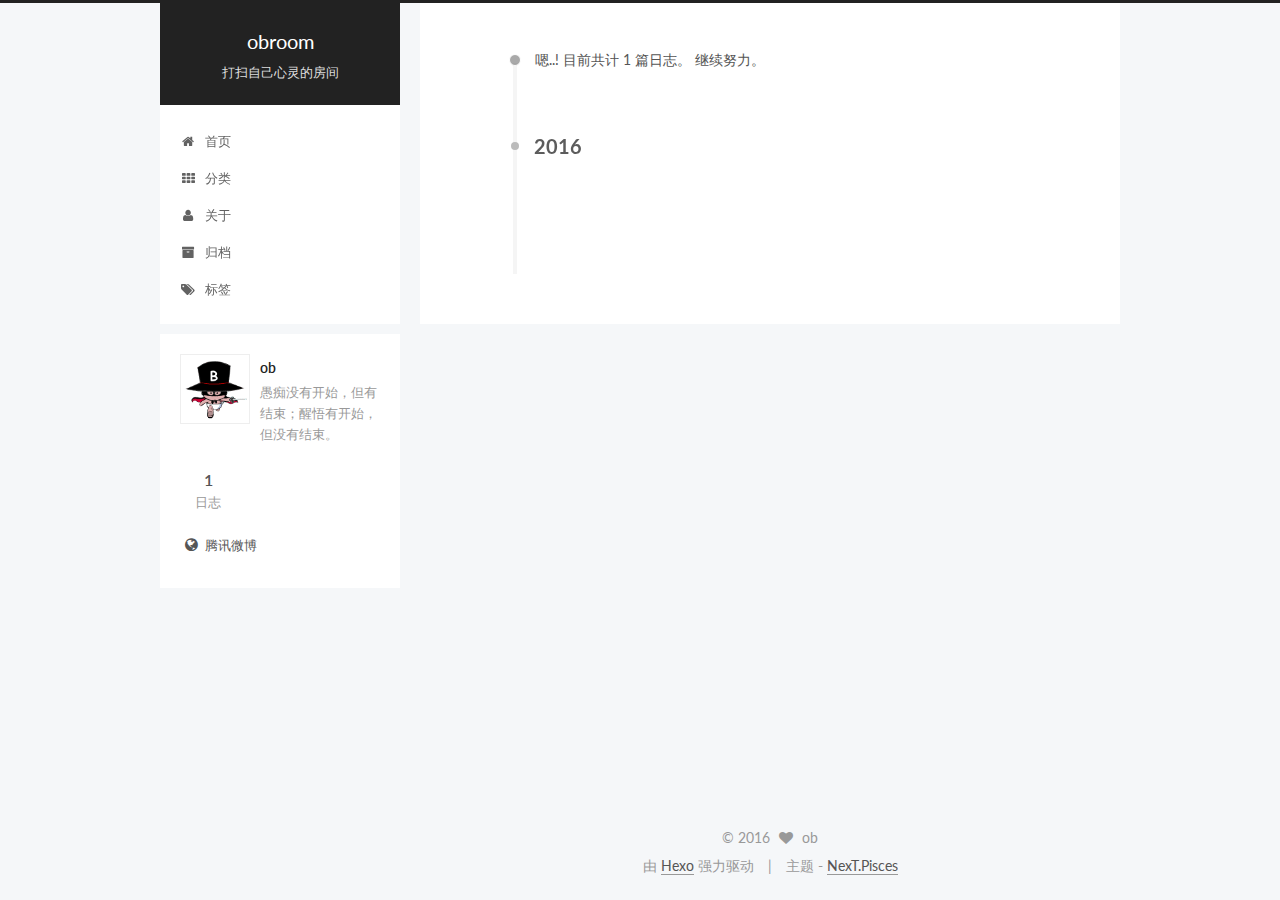
==== commit f1a6aa5c: "Site updated: 2016-03-22 12:40:20" ====
--- a/archives/index.html
+++ b/archives/index.html
@@ -57,15 +57,15 @@
 
 
 
-<meta name="description" content="这是描述">
+<meta name="description" content="愚痴没有开始，但有结束；醒悟有开始，但没有结束。">
 <meta property="og:type" content="website">
 <meta property="og:title" content="obroom">
 <meta property="og:url" content="http://obroom.com/archives/index.html">
 <meta property="og:site_name" content="obroom">
-<meta property="og:description" content="这是描述">
+<meta property="og:description" content="愚痴没有开始，但有结束；醒悟有开始，但没有结束。">
 <meta name="twitter:card" content="summary">
 <meta name="twitter:title" content="obroom">
-<meta name="twitter:description" content="这是描述">
+<meta name="twitter:description" content="愚痴没有开始，但有结束；醒悟有开始，但没有结束。">
 
 
 
@@ -77,7 +77,7 @@
     fancybox: true,
     motion: true,
     duoshuo: {
-      userId: 0,
+      userId: 6264491687884621000,
       author: '博主'
     }
   };
@@ -118,7 +118,7 @@
       <span class="logo-line-after"><i></i></span>
     </a>
   </div>
-  <p class="site-subtitle">ob的房间</p>
+  <p class="site-subtitle">打扫自己心灵的房间</p>
 </div>
 
 <div class="site-nav-toggle">
@@ -185,16 +185,6 @@
           </a>
         </li>
       
-        
-        <li class="menu-item menu-item-commonweal">
-          <a href="/404.html" rel="section">
-            
-              <i class="menu-item-icon fa fa-heartbeat fa-fw"></i> <br />
-            
-            公益404
-          </a>
-        </li>
-      
 
       
     </ul>
@@ -305,7 +295,7 @@
                src="/images/avatar.gif"
                alt="ob" />
           <p class="site-author-name" itemprop="name">ob</p>
-          <p class="site-description motion-element" itemprop="description">这是描述</p>
+          <p class="site-description motion-element" itemprop="description">愚痴没有开始，但有结束；醒悟有开始，但没有结束。</p>
         </div>
         <nav class="site-state motion-element">
           <div class="site-state-item site-state-posts">
@@ -325,6 +315,16 @@
 
         <div class="links-of-author motion-element">
           
+            
+              <span class="links-of-author-item">
+                <a href="http://t.qq.com/kookob" target="_blank">
+                  
+                    <i class="fa fa-globe"></i> 腾讯微博
+                  
+                </a>
+              </span>
+            
+          
         </div>
 
         
@@ -444,9 +444,28 @@
 
   
 
-
-
-  
+  
+    
+  
+
+  <script type="text/javascript">
+    var duoshuoQuery = {short_name:"obroom"};
+    (function() {
+      var ds = document.createElement('script');
+      ds.type = 'text/javascript';ds.async = true;
+      ds.id = 'duoshuo-script';
+      ds.src = (document.location.protocol == 'https:' ? 'https:' : 'http:') + '//static.duoshuo.com/embed.js';
+      ds.charset = 'UTF-8';
+      (document.getElementsByTagName('head')[0]
+      || document.getElementsByTagName('body')[0]).appendChild(ds);
+    })();
+  </script>
+
+  
+    
+  
+
+
 
 
 
--- a/css/main.css
+++ b/css/main.css
@@ -1513,7 +1513,7 @@
   width: 4px;
   height: 4px;
   border-radius: 50%;
-  background: #ff1820;
+  background: #5cffb9;
 }
 .links-of-blogroll {
   font-size: 13px;
